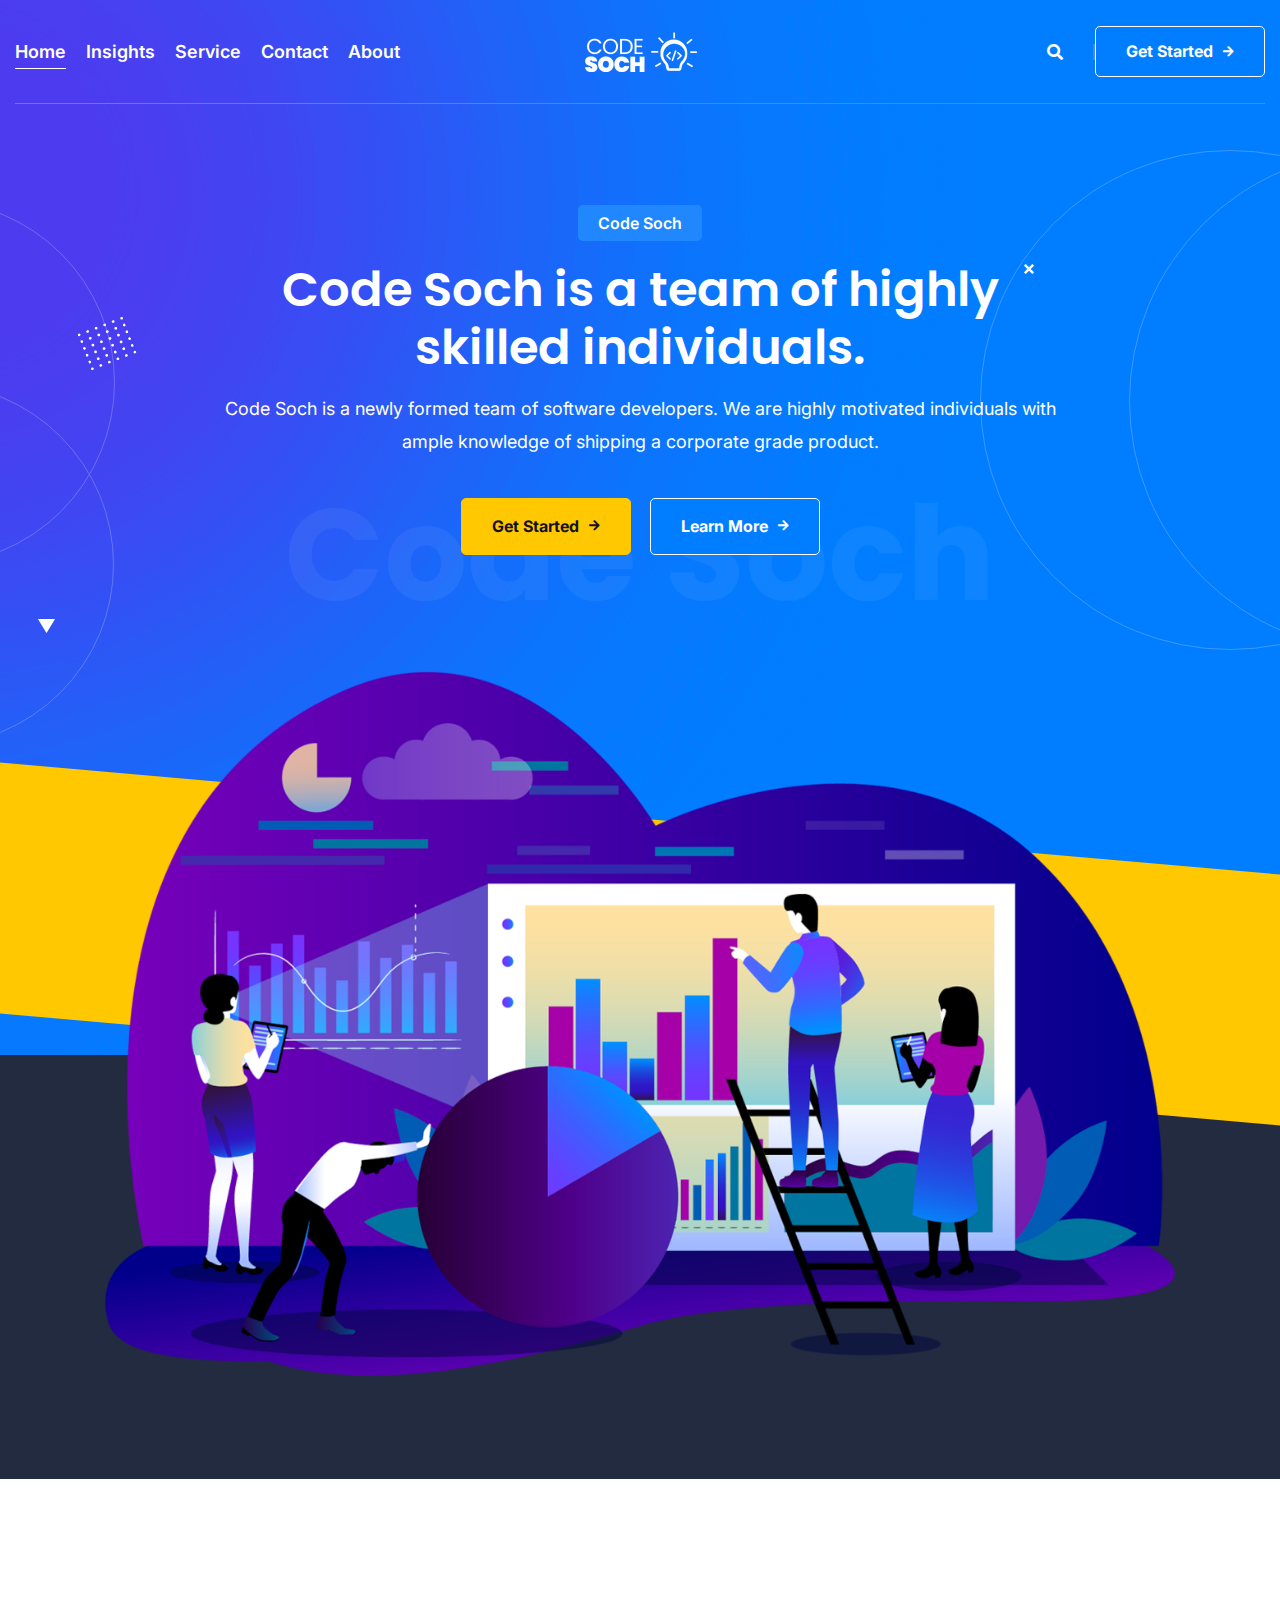
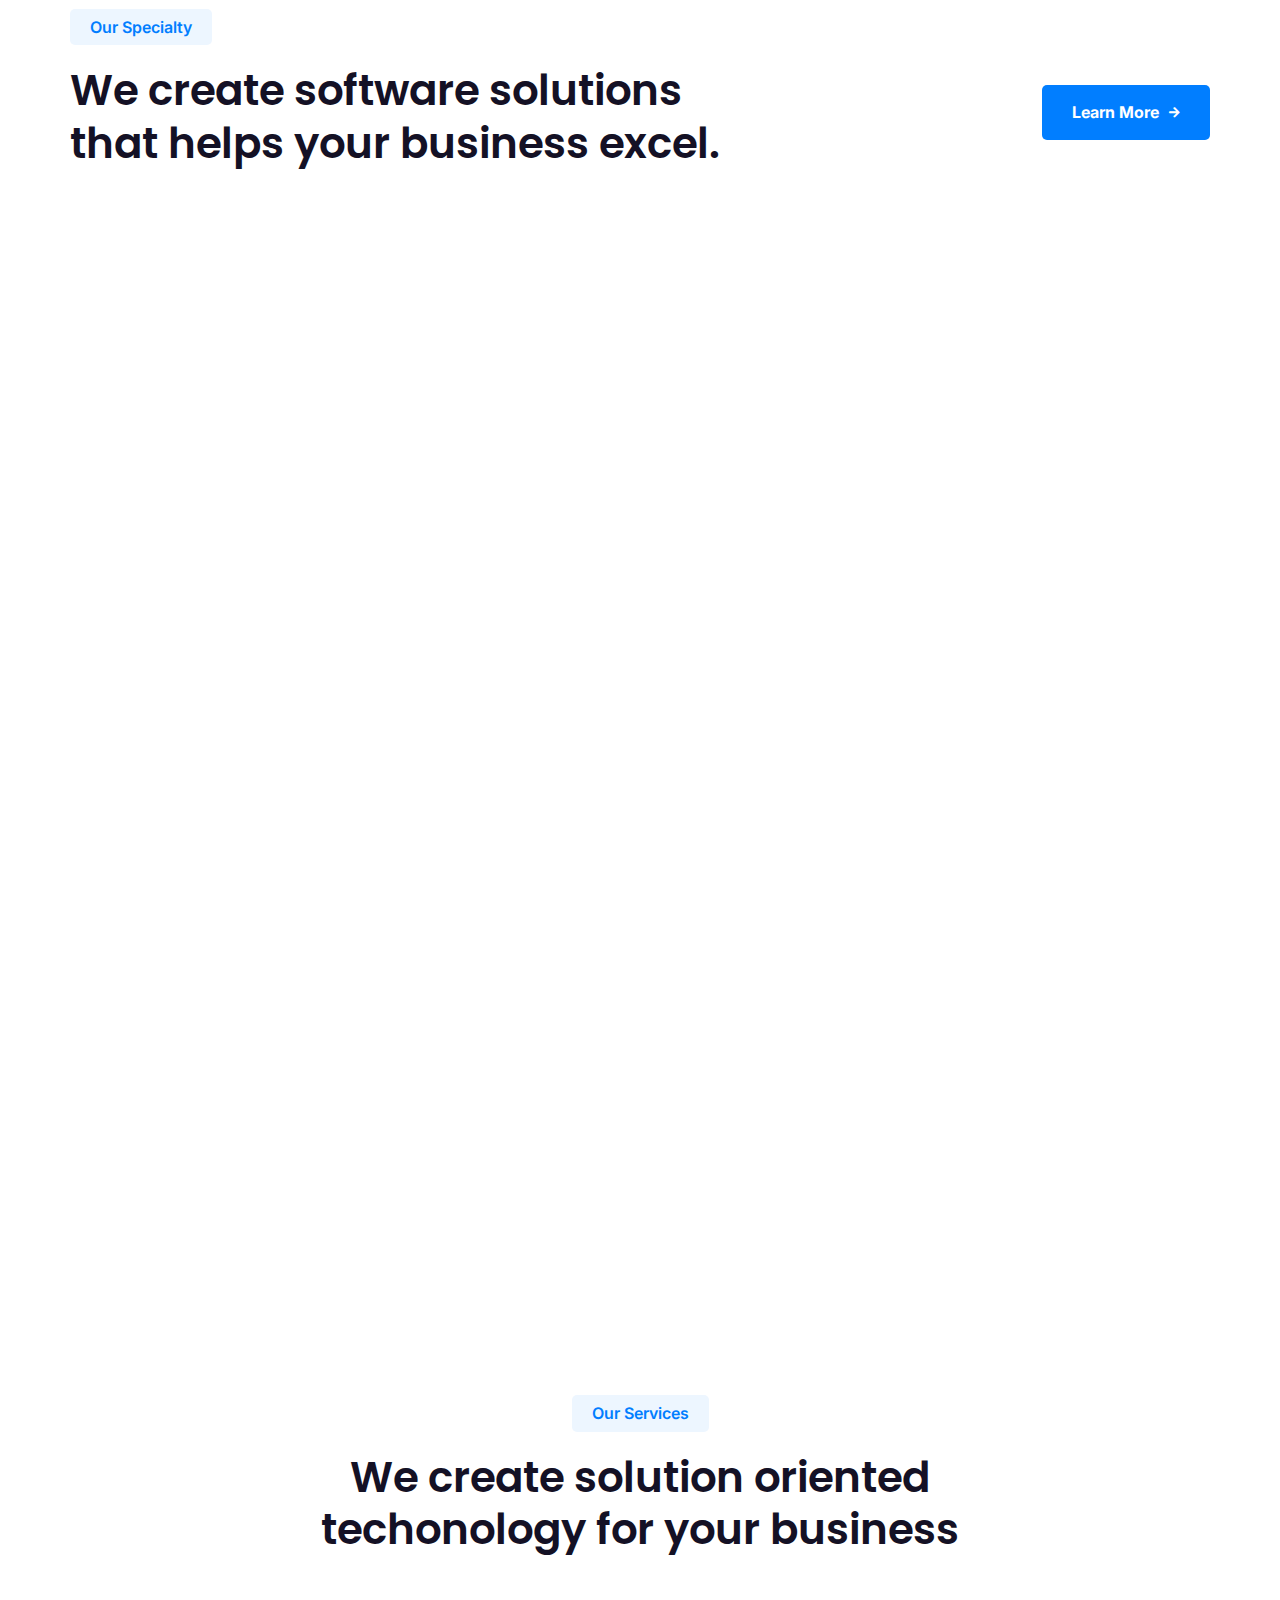
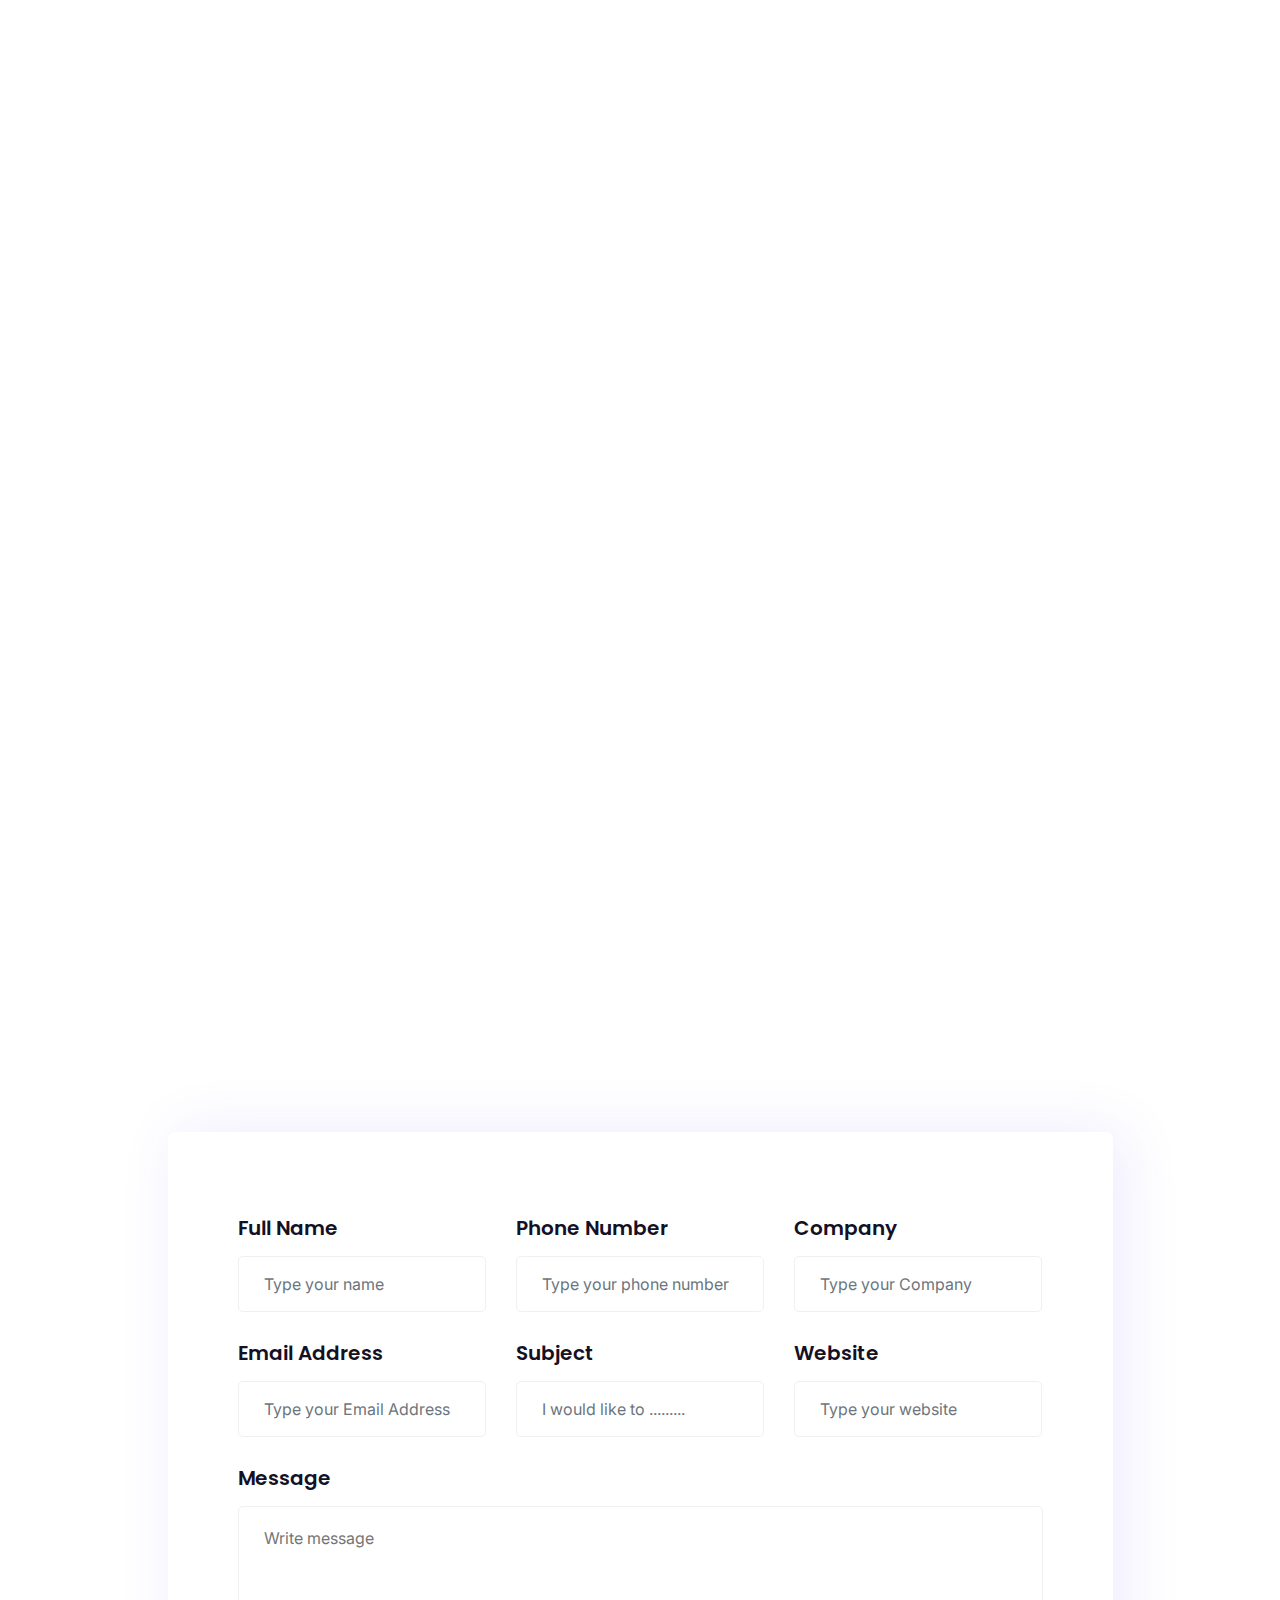
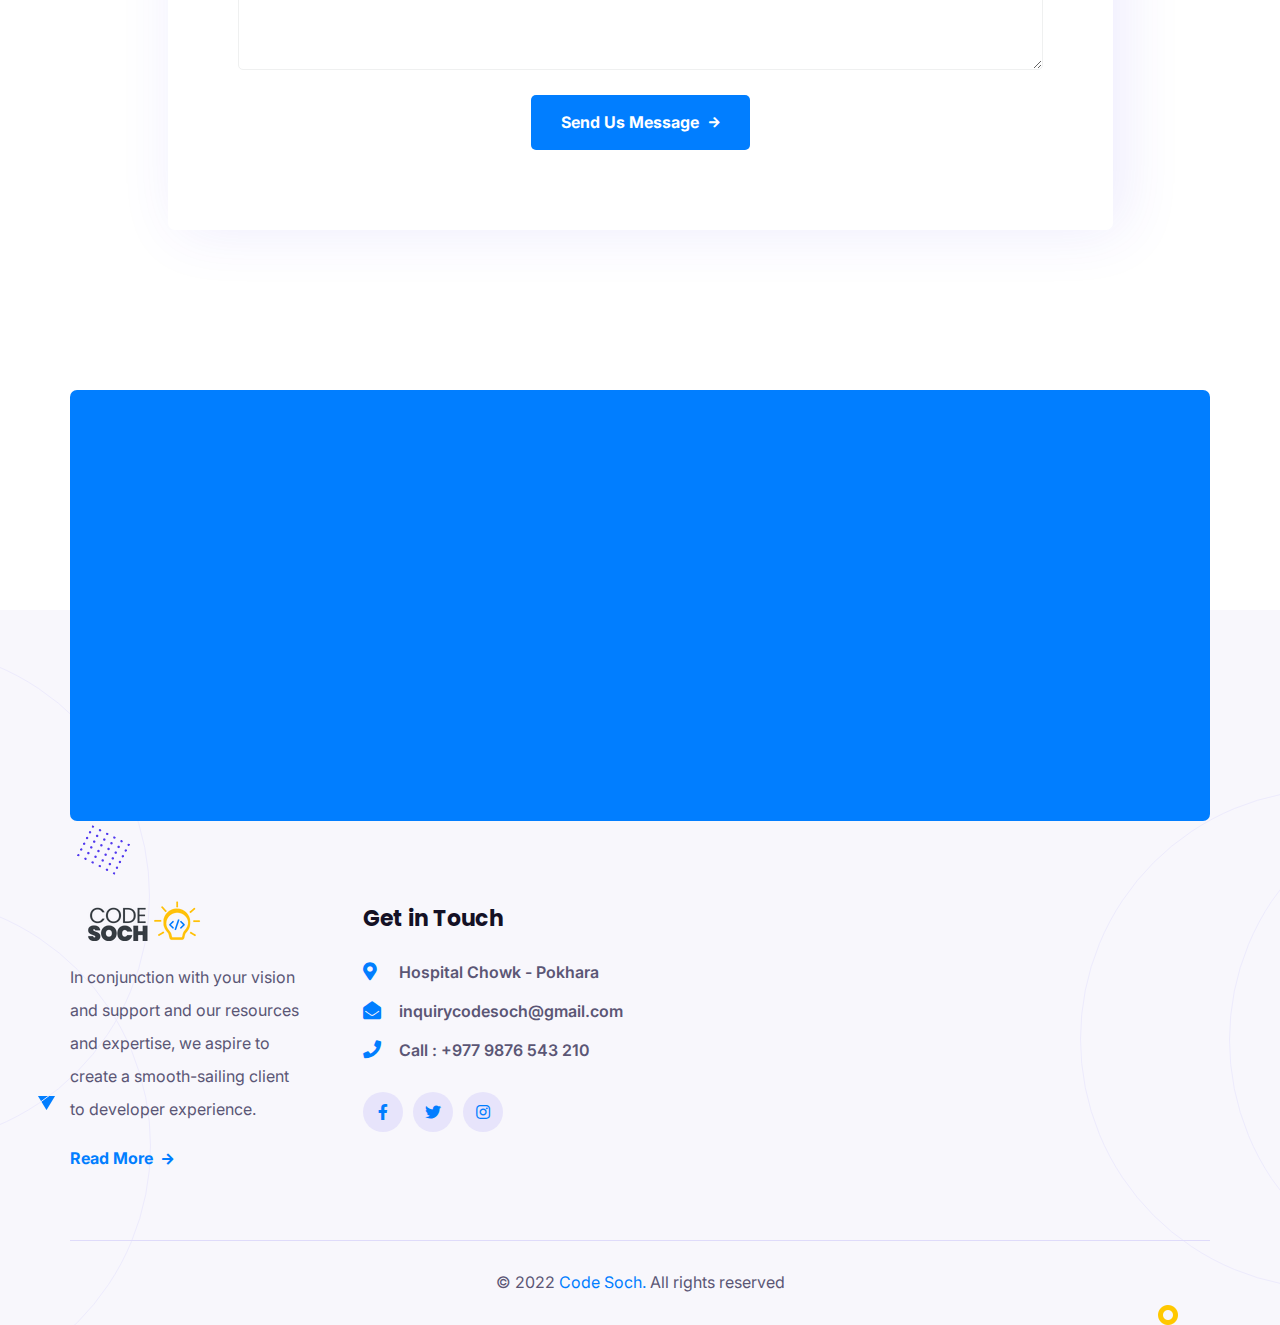
==== index.html @ 81a926aa "Add files via upload" ====
<!DOCTYPE html>
<html lang="zxx">
<head>
  <meta charset="utf-8" />
  <meta http-equiv="x-ua-compatible" content="ie=edge" />
  <meta name="description" content="" />
  <meta name="viewport" content="width=device-width, initial-scale=1, shrink-to-fit=no" />

  <title>Code Soch - Software Solution</title>

  <link rel="shortcut icon" href="assets/images/favicon.ico" type="image/x-icon" />

  <link
    href="https://fonts.googleapis.com/css2?family=Inter:wght@400;500;600;700&amp;family=Poppins:wght@400;600;700&amp;display=swap"
    rel="stylesheet" />

  <link rel="stylesheet" href="assets/css/fontawesome.5.9.0.min.css" />

  <link rel="stylesheet" href="assets/css/flaticon.css" />

  <link rel="stylesheet" href="assets/css/bootstrap.4.5.3.min.css" />

  <link rel="stylesheet" href="assets/css/magnific-popup.css" />

  <link rel="stylesheet" href="assets/css/slick.css" />

  <link rel="stylesheet" href="assets/css/animate.min.css" />

  <link rel="stylesheet" href="assets/css/nice-select.css" />

  <link rel="stylesheet" href="assets/css/spacing.min.css" />

  <link rel="stylesheet" href="assets/css/menu.css" />

  <link rel="stylesheet" href="assets/css/style.css" />

  <link rel="stylesheet" href="assets/css/responsive.css" />
</head>
<body class="home-two">
  <div class="page-wrapper">
    <div class="preloader"></div>

    <header class="main-header header-two">
      <div class="header-upper">
        <div class="container clearfix">
          <div class="header-inner py-20">
            <div class="nav-outer clearfix">
              <nav class="main-menu navbar-expand-lg">
                <div class="navbar-header">
                  <div class="logo-mobile">
                    <a href="index.html"><img src="assets/images/logos/logo-white.png" alt="Logo" /></a>
                  </div>

                  <button type="button" class="navbar-toggle" data-toggle="collapse" data-target=".navbar-collapse"
                    aria-controls="main-menu">
                    <span class="icon-bar"></span>
                    <span class="icon-bar"></span>
                    <span class="icon-bar"></span>
                  </button>
                </div>
                <div class="navbar-collapse collapse clearfix" id="main-menu">
                  <ul class="navigation clearfix">
                    <li class="current">
                      <a href="#home" class="page-scroll">home</a>
                    </li>
                    <li>
                      <a href="#insights" class="page-scroll">Insights</a>
                    </li>
                    <li>
                      <a href="#service" class="page-scroll">Service</a>
                    </li>
                    <li>
                      <a href="#contact" class="page-scroll">contact</a>
                    </li>
                    <li>
                      <a href="about.html" class="page-scroll">About</a>
                    </li>
                  </ul>
                </div>
              </nav>
            </div>
            <div class="logo-outer mx-lg-auto">
              <div class="logo">
                <a href="index.html"><img src="assets/images/logos/logo-white.png" alt="Logo" /></a>
              </div>
            </div>
            <div class="menu-right d-none d-lg-flex align-items-center ml-lg-auto">
              <div class="nav-search">
                <button class="fa fa-search"></button>
                <form action="#" class="hide">
                  <input type="text" placeholder="Search" class="searchbox" required="" />
                  <button type="submit" class="searchbutton fa fa-search"></button>
                </form>
              </div>
              <a href="contact.html" class="theme-btn style-five">Get Started <i class="fas fa-arrow-right"></i></a>
            </div>
          </div>
        </div>
      </div>
    </header>

    <section class="hero-section-two bgs-cover rel z-2 pt-205 pb-250 rpt-150 rpb-50"
      style="background-image: url(assets/images/hero/hero-bg.png)" id="home">
      <div class="container">
        <div class="row justify-content-center">
          <div class="col-xl-9">
            <div class="hero-content-two text-center text-white rpt-20">
              <span class="sub-title wow fadeInUp delay-0-2s">Code Soch</span>
              <h1 class="mb-15 wow fadeInUp delay-0-4s">
                Code Soch is a team of highly skilled individuals.
              </h1>
              <p class="wow fadeInUp delay-0-5s">
                Code Soch is a newly formed team of software developers. We are
                highly motivated individuals with ample knowledge of shipping a
                corporate grade product.
              </p>
              <div class="hero-btns mt-40 wow fadeInUp delay-0-8s">
                <a href="contact.html" class="theme-btn style-four">Get Started <i class="fas fa-arrow-right"></i></a>
                <a href="about.html" class="theme-btn style-five">Learn More <i class="fas fa-arrow-right"></i></a>
              </div>
            </div>
          </div>
        </div>
      </div>
      <div class="section-alpha-text mb-250">Code Soch</div>
      <img class="dots-shape" src="assets/images/shapes/white-dots.png" alt="Shape" />
      <img class="tringle-shape" src="assets/images/shapes/white-tringle.png" alt="Shape" />
      <img class="close-shape" src="assets/images/shapes/white-close.png" alt="Shape" />
      <div class="left-circles"></div>
      <div class="right-circles"></div>
    </section>

    <section class="partners-section-two rel bg-gray pb-10 rpb-10">
      <div class="container">
        <div class="partner-dashboard mb-75">
          <img src="assets/images/partners/dashboard.jpg" alt="Dashboard" />
        </div>
      </div>
      <div class="bg-yellow-shape"></div>
    </section>

    <section class="solutions-section-two rel z-1 pt-130 rpt-100 pb-80 rpb-50" id="insights">
      <div class="container">
        <div class="row align-items-end mb-10">
          <div class="col-xl-7 col-lg-8">
            <div class="section-title mb-20">
              <span class="sub-title">Our Specialty</span>
              <h2>We create software solutions that helps your business excel.</h2>
            </div>
          </div>
          <div class="col-xl-5 col-lg-4">
            <div class="section-title-btns text-lg-right mb-50 rmb-20">
              <a href="single-service.html" class="theme-btn">Learn More<i class="fas fa-arrow-right"></i></a>
            </div>
          </div>
        </div>
        <div class="row align-items-center">
          <div class="col-xl-3 col-md-6">
            <div class="solution-item-two wow fadeInUp delay-0-2s">
              <span class="number">01</span>
              <i class="fas fa-check"></i>
              <h4>Get Insights On Your Business</h4>
              <p>
                We help you get insights on your business by providing you with
                the right tools.
              </p>
            </div>
          </div>
          <div class="col-xl-3 col-md-6">
            <div class="solution-item-two color-two wow fadeInUp delay-0-4s">
              <span class="number">02</span>
              <i class="fas fa-check"></i>
              <h4>Understand Your Cashflow and Sales Better</h4>
              <p>
                We help you understand your cashflow and sales better by
                providing you with the right tools.
              </p>
            </div>
          </div>
          <div class="col-xl-3 col-md-6">
            <div class="solution-item-two color-three wow fadeInUp delay-0-6s">
              <span class="number">03</span>
              <i class="fas fa-check"></i>
              <h4>Integrate Your Business Managment with IT</h4>
              <p>
                Avoid tedious and inefficient workload by delegating those tasks,
                and let us handle them for you.
              </p>
            </div>
          </div>
          <div class="col-xl-3 col-md-6">
            <div class="solution-item-two color-four wow fadeInUp delay-0-8s">
              <span class="number">04</span>
              <i class="fas fa-check"></i>
              <h4>We Work Together as Our Team Member</h4>
              <p>
                You will be updated every step of the way, and we will work
                together to achieve the highest grade of quality.
              </p>
            </div>
          </div>
        </div>
      </div>
    </section>

    <section class="customizing-section rel z-1 pt-130 rpt-100">
      <div class="container">
        <div class="row align-items-center">
          <div class="col-xl-7 col-lg-6">
            <div class="customizing-image rmb-55 wow fadeInRight delay-0-2s">
              <img src="assets/images/features/feature-left.png" alt="Feature" />
            </div>
          </div>
          <div class="col-xl-5 col-lg-6">
            <div class="customizing-content wow fadeInLeft delay-0-2s">
              <div class="section-title mb-25">
                <span class="sub-title">Technology Solutions</span>
                <h2>Software solutions for your Business.</h2>
              </div>
              <p>
                Helping our clients grow their business with the help of our IT
                solutions is our main vision. We recognize the importance and impact
                of digitization in your business. Therefore, we are fully committed to
                provide high quality solution oriented products that will help our
                clients to this new era
              </p>
              <a href="about.html" class="theme-btn style-three mt-25">Get Started <i
                  class="fas fa-arrow-right"></i></a>
            </div>
          </div>
        </div>
      </div>
    </section>

    <section class="services-solutions rel z-1 py-130 rpy-100" id="service">
      <div class="container">
        <div class="row justify-content-center text-center">
          <div class="col-xl-7 col-lg-8 col-md-10">
            <div class="section-title mb-60">
              <span class="sub-title">Our Services</span>
              <h2>We create solution oriented techonology for your business</h2>
            </div>
          </div>
        </div>
        <div class="solutions-tab">
          <div class="row">
            <div class="col-xl-4">
              <ul class="nav solutions-tab-nav nav-pills flex-xl-column nav-fill mb-50 wow fadeInUp delay-0-2s">
                <li class="nav-item">
                  <a class="nav-link active" data-toggle="tab" href="#userinterface">
                    <i class="flaticon-play-button"></i>
                    <div class="content">
                      <h3>User Friendly Interface</h3>
                      <p>We understand the learning curve of our clients</p>
                    </div>
                  </a>
                </li>
                <li class="nav-item">
                  <a class="nav-link" data-toggle="tab" href="#pricingflex">
                    <i class="flaticon-edit"></i>
                    <div class="content">
                      <h3>Price Flexibility</h3>
                      <p>We set the price in coorelation to the value we add</p>
                    </div>
                  </a>
                </li>
                <li class="nav-item">
                  <a class="nav-link" data-toggle="tab" href="#ftsupport">
                    <i class="flaticon-chat"></i>
                    <div class="content">
                      <h3>Full-Time Support</h3>
                      <p>We do not compromise on providing the highest grade of service.</p>
                    </div>
                  </a>
                </li>
              </ul>
            </div>
            <div class="col-xl-8">
              <div class="tab-content solutions-tab-content wow fadeInUp delay-0-4s">
                <div class="tab-pane fade show active" id="userinterface">
                  <img src="assets/images/services/service-dashboard.jpg" alt="Dashboard" />
                </div>
                <div class="tab-pane fade" id="pricingflex">
                  <img src="assets/images/dashboard-screenshots/dashboard-screenshot2.jpg" alt="Dashboard" />
                </div>
                <div class="tab-pane fade" id="ftsupport">
                  <img src="assets/images/dashboard-screenshots/dashboard-screenshot3.jpg" alt="Dashboard" />
                </div>
              </div>
            </div>
          </div>
        </div>
      </div>
    </section>
    <div class="contact-section pb-160 rpb-100" id="contact">
      <div class="container">
        <div class="contact-map">
          <iframe
            src="https://maps.google.com/maps?width=600&amp;height=400&amp;hl=en&amp;q=hospital chowk&amp;t=&amp;z=14&amp;ie=UTF8&amp;iwloc=B&amp;output=embed"
            height="685" style="border: 0; width: 100%" allowfullscreen="" loading="lazy"></iframe>
        </div>
        <div class="row justify-content-center">
          <div class="col-lg-10 col-11">
            <form id="contactForm" class="contact-form bg-white" name="contactForm" action="#" method="post">
              <div class="row clearfix">
                <div class="col-xl-4 col-md-6">
                  <div class="form-group">
                    <label for="name">Full Name</label>
                    <input type="text" id="name" name="name" class="form-control" placeholder="Type your name"
                      required />
                  </div>
                </div>
                <div class="col-xl-4 col-md-6">
                  <div class="form-group">
                    <label for="number">phone number</label>
                    <input type="text" id="number" name="number" class="form-control"
                      placeholder="Type your phone number" />
                  </div>
                </div>
                <div class="col-xl-4 col-md-6">
                  <div class="form-group">
                    <label for="company">Company</label>
                    <input type="text" id="company" name="company" class="form-control"
                      placeholder="Type your Company" />
                  </div>
                </div>
                <div class="col-xl-4 col-md-6">
                  <div class="form-group">
                    <label for="email">Email Address</label>
                    <input type="email" id="email" name="email" class="form-control"
                      placeholder="Type your Email Address" required />
                  </div>
                </div>
                <div class="col-xl-4 col-md-6">
                  <div class="form-group">
                    <label for="subject">subject</label>
                    <input type="text" id="subject" name="subject" class="form-control"
                      placeholder="I would like to ........." />
                  </div>
                </div>
                <div class="col-xl-4 col-md-6">
                  <div class="form-group">
                    <label for="website">website</label>
                    <input type="url" id="website" name="website" class="form-control"
                      placeholder="Type your website" />
                  </div>
                </div>
                <div class="col-md-12">
                  <div class="form-group">
                    <label for="message">message</label>
                    <textarea name="message" id="message" rows="4" placeholder="Write message" required></textarea>
                  </div>
                </div>
                <div class="col-md-12">
                  <div class="form-group text-center mb-0">
                    <button class="theme-btn" type="submit">
                      send us message <i class="fas fa-arrow-right"></i>
                    </button>
                  </div>
                </div>
              </div>
            </form>
          </div>
        </div>
      </div>
    </div>

    <footer class="footer-section bg-lighter rel z-1 mt-220">
      <div class="container">
        <div class="newsletter-inner bg-blue bgs-cover text-white rel z-3">
          <div class="for-adjust-spacing"></div>
          <div class="row align-items-center align-items-xl-start">
            <div class="col-lg-6">
              <div class="newsletter-content p-60 wow fadeInUp delay-0-2s">
                <div class="section-title mb-30">
                  <span class="sub-title">Our Newsletter</span>
                  <h2>Subscribe Our Newsletter to Get More Updates</h2>
                </div>
                <form class="newsletter-form" action="#">
                  <div class="newsletter-email">
                    <input type="email" placeholder="Enter Email Address" required />
                    <button type="submit">
                      Sign up <i class="fas fa-angle-right"></i>
                    </button>
                  </div>
                  <div class="newsletter-radios">
                    <div class="custom-control custom-radio">
                      <input type="radio" class="custom-control-input" id="wekly" name="example1" checked />
                      <label class="custom-control-label" for="wekly">Wekly Updates</label>
                    </div>
                    <div class="custom-control custom-radio">
                      <input type="radio" class="custom-control-input" id="monthly" name="example1" />
                      <label class="custom-control-label" for="monthly">Monthly Updates</label>
                    </div>
                  </div>
                </form>
              </div>
            </div>
            <div class="col-lg-6">
              <div class="newsletter-images wow fadeInUp delay-0-4s">
                <img src="assets/images/newsletter/newsletter.png" alt="Newsletter" />
                <img src="assets/images/newsletter/circle.png" alt="shape" class="circle slideUpRight" />
                <img src="assets/images/newsletter/dots.png" alt="shape" class="dots slideLeftRight" />
              </div>
            </div>
          </div>
        </div>
        <div class="row justify-content">
          <div class="col-xl-3 col-sm-6 col-7 col-small">
            <div class="footer-widget about-widget">
              <div class="footer-logo mb-20">
                <a href="index.html"><img src="assets/images/logos/logo.png" alt="Logo" /></a>
              </div>
              <p>
                In conjunction with your vision and
                support and our resources and expertise, we aspire to create a
                smooth-sailing client to developer experience.
              </p>
              <a href="about.html" class="read-more">Read More <i class="fas fa-arrow-right"></i></a>
            </div>
          </div>
    
          <div class="col-xl-3 col-md-4">
            <div class="footer-widget contact-widget">
              <h4 class="footer-title">Get in Touch</h4>
              <ul class="list-style-three">
                <li>
                  <i class="fas fa-map-marker-alt"></i> Hospital Chowk - Pokhara
                </li>
                <li>
                  <i class="fas fa-envelope-open"></i>
                  <a href="mailto:inquirycodesoch@gmail.com">inquirycodesoch@gmail.com</a>
                </li>
                <li>
                  <i class="fas fa-phone"></i> Call :
                  <a href="callto:+977 9876543210">+977 9876 543 210</a>
                </li>
              </ul>
              <div class="social-style-one mt-25">
                <a href="https://www.facebook.com/profile.php?id=100088187570187" target="_blank"><i
                    class="fab fa-facebook-f"></i></a>
                <a href="#"><i class="fab fa-twitter"></i></a>
                <a href="https://www.instagram.com/code.soch/" target="_blank"><i class="fab fa-instagram"></i></a>
              </div>
            </div>
          </div>
        </div>
        <div class="copyright-area text-center">
          <p>© 2022 <a href="index.html">Code Soch.</a> All rights reserved</p>
        </div>
      </div>
      <img class="dots-shape" src="assets/images/shapes/dots.png" alt="Shape" />
      <img class="tringle-shape" src="assets/images/shapes/tringle-two.png" alt="Shape" />
      <img class="close-shape" src="assets/images/shapes/close.png" alt="Shape" />
      <img class="circle-shape" src="assets/images/shapes/circle-two.png" alt="Shape" />
      <div class="left-circles"></div>
      <div class="right-circles"></div>
    </footer>
  </div>

  <button class="scroll-top scroll-to-target" data-target="html">
    <span class="fa fa-angle-up"></span>
  </button>

  <script data-cfasync="false" src="../../cdn-cgi/scripts/5c5dd728/cloudflare-static/email-decode.min.js"></script>
  <script src="assets/js/jquery-3.6.0.min.js"></script>

  <script src="assets/js/bootstrap.4.5.3.min.js"></script>

  <script src="assets/js/appear.js"></script>

  <script src="assets/js/wow.min.js"></script>

  <script src="assets/js/isotope.pkgd.min.js"></script>

  <script src="assets/js/circle-progress.min.js"></script>

  <script src="assets/js/imagesloaded.pkgd.min.js"></script>

  <script src="assets/js/jquery.nice-select.min.js"></script>

  <script src="assets/js/jquery.magnific-popup.min.js"></script>

  <script src="assets/js/slick.min.js"></script>

  <script src="assets/js/script.js"></script>
  <script defer src="https://static.cloudflareinsights.com/beacon.min.js/vaafb692b2aea4879b33c060e79fe94621666317369993"
    integrity="sha512-0ahDYl866UMhKuYcW078ScMalXqtFJggm7TmlUtp0UlD4eQk0Ixfnm5ykXKvGJNFjLMoortdseTfsRT8oCfgGA=="
    data-cf-beacon='{"rayId":"7733661399539888","version":"2022.11.3","r":1,"token":"52ad871770524b3e8ca1e53094efe67a","si":100}'
    crossorigin="anonymous"></script>
</body>
</html>
---- assets/css/flaticon.css ----
@font-face{font-family:flaticon;src:url(../fonts/flaticonf367.ttf?98353b5e9709cae8aa6e7f88df8a78aa) format("truetype"),url(../fonts/flaticonf367.woff?98353b5e9709cae8aa6e7f88df8a78aa) format("woff"),url(../fonts/flaticonf367.woff2?98353b5e9709cae8aa6e7f88df8a78aa) format("woff2"),url(../fonts/flaticonf367.eot?98353b5e9709cae8aa6e7f88df8a78aa#iefix) format("embedded-opentype"),url(../fonts/flaticonf367.svg?98353b5e9709cae8aa6e7f88df8a78aa#flaticon) format("svg")}i[class^=flaticon-]:before,i[class*=" flaticon-"]:before{font-family:flaticon!important;font-style:normal;font-weight:400!important;font-variant:normal;text-transform:none;line-height:1;-webkit-font-smoothing:antialiased;-moz-osx-font-smoothing:grayscale}.flaticon-splash:before{content:"\f101"}.flaticon-data-analysis:before{content:"\f102"}.flaticon-monitoring:before{content:"\f103"}.flaticon-fast-delivery:before{content:"\f104"}.flaticon-increasing:before{content:"\f105"}.flaticon-layers:before{content:"\f106"}.flaticon-development:before{content:"\f107"}.flaticon-quote:before{content:"\f108"}.flaticon-market:before{content:"\f109"}.flaticon-pie-chart:before{content:"\f10a"}.flaticon-quote-1:before{content:"\f10b"}.flaticon-software:before{content:"\f10c"}.flaticon-trophy:before{content:"\f10d"}.flaticon-group:before{content:"\f10e"}.flaticon-play-button:before{content:"\f10f"}.flaticon-sharing:before{content:"\f110"}.flaticon-edit:before{content:"\f111"}.flaticon-chat:before{content:"\f112"}.flaticon-file:before{content:"\f113"}.flaticon-responsive-design:before{content:"\f114"}.flaticon-security:before{content:"\f115"}.flaticon-puzzle:before{content:"\f116"}.flaticon-badge:before{content:"\f117"}.flaticon-analytics:before{content:"\f118"}.flaticon-quotation:before{content:"\f119"}
---- assets/css/nice-select.css ----
.nice-select{-webkit-tap-highlight-color:transparent;background-color:#fff;border-radius:5px;border:solid 1px #e8e8e8;box-sizing:border-box;clear:both;cursor:pointer;display:block;float:left;font-family:inherit;font-size:14px;font-weight:400;height:42px;line-height:40px;outline:none;padding-left:18px;padding-right:30px;position:relative;text-align:left!important;-webkit-transition:all .2s ease-in-out;transition:all .2s ease-in-out;-webkit-user-select:none;-moz-user-select:none;-ms-user-select:none;user-select:none;white-space:nowrap;width:auto}.nice-select:hover{border-color:#dbdbdb}.nice-select:active,.nice-select.open,.nice-select:focus{border-color:#999}.nice-select:after{border-bottom:2px solid #999;border-right:2px solid #999;content:'';display:block;height:5px;margin-top:-4px;pointer-events:none;position:absolute;right:12px;top:50%;-webkit-transform-origin:66% 66%;-ms-transform-origin:66% 66%;transform-origin:66% 66%;-webkit-transform:rotate(45deg);-ms-transform:rotate(45deg);transform:rotate(45deg);-webkit-transition:all .15s ease-in-out;transition:all .15s ease-in-out;width:5px}.nice-select.open:after{-webkit-transform:rotate(-135deg);-ms-transform:rotate(-135deg);transform:rotate(-135deg)}.nice-select.open .list{opacity:1;pointer-events:auto;-webkit-transform:scale(1) translateY(0);-ms-transform:scale(1) translateY(0);transform:scale(1) translateY(0)}.nice-select.disabled{border-color:#ededed;color:#999;pointer-events:none}.nice-select.disabled:after{border-color:#ccc}.nice-select.wide{width:100%}.nice-select.wide .list{left:0!important;right:0!important}.nice-select.right{float:right}.nice-select.right .list{left:auto;right:0}.nice-select.small{font-size:12px;height:36px;line-height:34px}.nice-select.small:after{height:4px;width:4px}.nice-select.small .option{line-height:34px;min-height:34px}.nice-select .list{background-color:#fff;border-radius:5px;box-shadow:0 0 0 1px rgba(68,68,68,.11);box-sizing:border-box;margin-top:4px;opacity:0;overflow:hidden;padding:0;pointer-events:none;position:absolute;top:100%;left:0;-webkit-transform-origin:50% 0;-ms-transform-origin:50% 0;transform-origin:50% 0;-webkit-transform:scale(.75) translateY(-21px);-ms-transform:scale(.75) translateY(-21px);transform:scale(.75) translateY(-21px);-webkit-transition:all .2s cubic-bezier(.5,0,0,1.25),opacity .15s ease-out;transition:all .2s cubic-bezier(.5,0,0,1.25),opacity .15s ease-out;z-index:9}.nice-select .list:hover .option:not(:hover){background-color:transparent!important}.nice-select .option{cursor:pointer;font-weight:400;line-height:40px;list-style:none;min-height:40px;outline:none;padding-left:18px;padding-right:29px;text-align:left;-webkit-transition:all .2s;transition:all .2s}.nice-select .option:hover,.nice-select .option.focus,.nice-select .option.selected.focus{background-color:#f6f6f6}.nice-select .option.selected{font-weight:700}.nice-select .option.disabled{background-color:transparent;color:#999;cursor:default}.no-csspointerevents .nice-select .list{display:none}.no-csspointerevents .nice-select.open .list{display:block}
---- assets/css/spacing.min.css ----
/****************************************************** */
/****************  Padding Margin Spacing ************* */
/****************************************************** */
.p-5{padding:5px!important}.p-10{padding:10px}.p-15{padding:15px}.p-20{padding:20px}.p-25{padding:25px}.p-30{padding:30px}.p-35{padding:35px}.p-40{padding:40px}.p-45{padding:45px}.p-50{padding:50px}.p-55{padding:55px}.p-60{padding:60px}.p-65{padding:65px}.p-70{padding:70px}.p-75{padding:75px}.p-80{padding:80px}.p-85{padding:85px}.p-90{padding:90px}.p-95{padding:95px}.p-100{padding:100px}.p-105{padding:105px}.p-110{padding:110px}.p-115{padding:115px}.p-120{padding:120px}.p-125{padding:125px}.p-130{padding:130px}.p-135{padding:135px}.p-140{padding:140px}.p-145{padding:145px}.p-150{padding:150px}.p-155{padding:155px}.p-160{padding:160px}.p-165{padding:165px}.p-170{padding:170px}.p-175{padding:175px}.p-180{padding:180px}.p-185{padding:185px}.p-190{padding:190px}.p-195{padding:195px}.p-200{padding:200px}.p-205{padding:205px}.p-210{padding:210px}.p-215{padding:215px}.p-220{padding:220px}.p-225{padding:225px}.p-230{padding:230px}.p-235{padding:235px}.p-240{padding:240px}.p-245{padding:245px}.p-250{padding:250px}.pt-5,.py-5{padding-top:5px!important}.pt-10,.py-10{padding-top:10px}.pt-15,.py-15{padding-top:15px}.pt-20,.py-20{padding-top:20px}.pt-25,.py-25{padding-top:25px}.pt-30,.py-30{padding-top:30px}.pt-35,.py-35{padding-top:35px}.pt-40,.py-40{padding-top:40px}.pt-45,.py-45{padding-top:45px}.pt-50,.py-50{padding-top:50px}.pt-55,.py-55{padding-top:55px}.pt-60,.py-60{padding-top:60px}.pt-65,.py-65{padding-top:65px}.pt-70,.py-70{padding-top:70px}.pt-75,.py-75{padding-top:75px}.pt-80,.py-80{padding-top:80px}.pt-85,.py-85{padding-top:85px}.pt-90,.py-90{padding-top:90px}.pt-95,.py-95{padding-top:95px}.pt-100,.py-100{padding-top:100px}.pt-105,.py-105{padding-top:105px}.pt-110,.py-110{padding-top:110px}.pt-115,.py-115{padding-top:115px}.pt-120,.py-120{padding-top:120px}.pt-125,.py-125{padding-top:125px}.pt-130,.py-130{padding-top:130px}.pt-135,.py-135{padding-top:135px}.pt-140,.py-140{padding-top:140px}.pt-145,.py-145{padding-top:145px}.pt-150,.py-150{padding-top:150px}.pt-155,.py-155{padding-top:155px}.pt-160,.py-160{padding-top:160px}.pt-165,.py-165{padding-top:165px}.pt-170,.py-170{padding-top:170px}.pt-175,.py-175{padding-top:175px}.pt-180,.py-180{padding-top:180px}.pt-185,.py-185{padding-top:185px}.pt-190,.py-190{padding-top:190px}.pt-195,.py-195{padding-top:195px}.pt-200,.py-200{padding-top:200px}.pt-205,.py-205{padding-top:205px}.pt-210,.py-210{padding-top:210px}.pt-215,.py-215{padding-top:215px}.pt-220,.py-220{padding-top:220px}.pt-225,.py-225{padding-top:225px}.pt-230,.py-230{padding-top:230px}.pt-235,.py-235{padding-top:235px}.pt-240,.py-240{padding-top:240px}.pt-245,.py-245{padding-top:245px}.pt-250,.py-250{padding-top:250px}.pb-5,.py-5{padding-bottom:5px!important}.pb-10,.py-10{padding-bottom:10px}.pb-15,.py-15{padding-bottom:15px}.pb-20,.py-20{padding-bottom:20px}.pb-25,.py-25{padding-bottom:25px}.pb-30,.py-30{padding-bottom:30px}.pb-35,.py-35{padding-bottom:35px}.pb-40,.py-40{padding-bottom:40px}.pb-45,.py-45{padding-bottom:45px}.pb-50,.py-50{padding-bottom:50px}.pb-55,.py-55{padding-bottom:55px}.pb-60,.py-60{padding-bottom:60px}.pb-65,.py-65{padding-bottom:65px}.pb-70,.py-70{padding-bottom:70px}.pb-75,.py-75{padding-bottom:75px}.pb-80,.py-80{padding-bottom:80px}.pb-85,.py-85{padding-bottom:85px}.pb-90,.py-90{padding-bottom:90px}.pb-95,.py-95{padding-bottom:95px}.pb-100,.py-100{padding-bottom:100px}.pb-105,.py-105{padding-bottom:105px}.pb-110,.py-110{padding-bottom:110px}.pb-115,.py-115{padding-bottom:115px}.pb-120,.py-120{padding-bottom:120px}.pb-125,.py-125{padding-bottom:125px}.pb-130,.py-130{padding-bottom:130px}.pb-135,.py-135{padding-bottom:135px}.pb-140,.py-140{padding-bottom:140px}.pb-145,.py-145{padding-bottom:145px}.pb-150,.py-150{padding-bottom:150px}.pb-155,.py-155{padding-bottom:155px}.pb-160,.py-160{padding-bottom:160px}.pb-165,.py-165{padding-bottom:165px}.pb-170,.py-170{padding-bottom:170px}.pb-175,.py-175{padding-bottom:175px}.pb-180,.py-180{padding-bottom:180px}.pb-185,.py-185{padding-bottom:185px}.pb-190,.py-190{padding-bottom:190px}.pb-195,.py-195{padding-bottom:195px}.pb-200,.py-200{padding-bottom:200px}.pb-205,.py-205{padding-bottom:205px}.pb-210,.py-210{padding-bottom:210px}.pb-215,.py-215{padding-bottom:215px}.pb-220,.py-220{padding-bottom:220px}.pb-225,.py-225{padding-bottom:225px}.pb-230,.py-230{padding-bottom:230px}.pb-235,.py-235{padding-bottom:235px}.pb-240,.py-240{padding-bottom:240px}.pb-245,.py-245{padding-bottom:245px}.pb-250,.py-250{padding-bottom:250px}.m-5{margin:5px!important}.m-10{margin:10px}.m-15{margin:15px}.m-20{margin:20px}.m-25{margin:25px}.m-30{margin:30px}.m-35{margin:35px}.m-40{margin:40px}.m-45{margin:45px}.m-50{margin:50px}.m-55{margin:55px}.m-60{margin:60px}.m-65{margin:65px}.m-70{margin:70px}.m-75{margin:75px}.m-80{margin:80px}.m-85{margin:85px}.m-90{margin:90px}.m-95{margin:95px}.m-100{margin:100px}.m-105{margin:105px}.m-110{margin:110px}.m-115{margin:115px}.m-120{margin:120px}.m-125{margin:125px}.m-130{margin:130px}.m-135{margin:135px}.m-140{margin:140px}.m-145{margin:145px}.m-150{margin:150px}.m-155{margin:155px}.m-160{margin:160px}.m-165{margin:165px}.m-170{margin:170px}.m-175{margin:175px}.m-180{margin:180px}.m-185{margin:185px}.m-190{margin:190px}.m-195{margin:195px}.m-200{margin:200px}.m-205{margin:205px}.m-210{margin:210px}.m-215{margin:215px}.m-220{margin:220px}.m-225{margin:225px}.m-230{margin:230px}.m-235{margin:235px}.m-240{margin:240px}.m-245{margin:245px}.m-250{margin:250px}.mt-5,.my-5{margin-top:5px!important}.mt-10,.my-10{margin-top:10px}.mt-15,.my-15{margin-top:15px}.mt-20,.my-20{margin-top:20px}.mt-25,.my-25{margin-top:25px}.mt-30,.my-30{margin-top:30px}.mt-35,.my-35{margin-top:35px}.mt-40,.my-40{margin-top:40px}.mt-45,.my-45{margin-top:45px}.mt-50,.my-50{margin-top:50px}.mt-55,.my-55{margin-top:55px}.mt-60,.my-60{margin-top:60px}.mt-65,.my-65{margin-top:65px}.mt-70,.my-70{margin-top:70px}.mt-75,.my-75{margin-top:75px}.mt-80,.my-80{margin-top:80px}.mt-85,.my-85{margin-top:85px}.mt-90,.my-90{margin-top:90px}.mt-95,.my-95{margin-top:95px}.mt-100,.my-100{margin-top:100px}.mt-105,.my-105{margin-top:105px}.mt-110,.my-110{margin-top:110px}.mt-115,.my-115{margin-top:115px}.mt-120,.my-120{margin-top:120px}.mt-125,.my-125{margin-top:125px}.mt-130,.my-130{margin-top:130px}.mt-135,.my-135{margin-top:135px}.mt-140,.my-140{margin-top:140px}.mt-145,.my-145{margin-top:145px}.mt-150,.my-150{margin-top:150px}.mt-155,.my-155{margin-top:155px}.mt-160,.my-160{margin-top:160px}.mt-165,.my-165{margin-top:165px}.mt-170,.my-170{margin-top:170px}.mt-175,.my-175{margin-top:175px}.mt-180,.my-180{margin-top:180px}.mt-185,.my-185{margin-top:185px}.mt-190,.my-190{margin-top:190px}.mt-195,.my-195{margin-top:195px}.mt-200,.my-200{margin-top:200px}.mt-205,.my-205{margin-top:205px}.mt-210,.my-210{margin-top:210px}.mt-215,.my-215{margin-top:215px}.mt-220,.my-220{margin-top:220px}.mt-225,.my-225{margin-top:225px}.mt-230,.my-230{margin-top:230px}.mt-235,.my-235{margin-top:235px}.mt-240,.my-240{margin-top:240px}.mt-245,.my-245{margin-top:245px}.mt-250,.my-250{margin-top:250px}.mb-5,.my-5{margin-bottom:5px!important}.mb-10,.my-10{margin-bottom:10px}.mb-15,.my-15{margin-bottom:15px}.mb-20,.my-20{margin-bottom:20px}.mb-25,.my-25{margin-bottom:25px}.mb-30,.my-30{margin-bottom:30px}.mb-35,.my-35{margin-bottom:35px}.mb-40,.my-40{margin-bottom:40px}.mb-45,.my-45{margin-bottom:45px}.mb-50,.my-50{margin-bottom:50px}.mb-55,.my-55{margin-bottom:55px}.mb-60,.my-60{margin-bottom:60px}.mb-65,.my-65{margin-bottom:65px}.mb-70,.my-70{margin-bottom:70px}.mb-75,.my-75{margin-bottom:75px}.mb-80,.my-80{margin-bottom:80px}.mb-85,.my-85{margin-bottom:85px}.mb-90,.my-90{margin-bottom:90px}.mb-95,.my-95{margin-bottom:95px}.mb-100,.my-100{margin-bottom:100px}.mb-105,.my-105{margin-bottom:105px}.mb-110,.my-110{margin-bottom:110px}.mb-115,.my-115{margin-bottom:115px}.mb-120,.my-120{margin-bottom:120px}.mb-125,.my-125{margin-bottom:125px}.mb-130,.my-130{margin-bottom:130px}.mb-135,.my-135{margin-bottom:135px}.mb-140,.my-140{margin-bottom:140px}.mb-145,.my-145{margin-bottom:145px}.mb-150,.my-150{margin-bottom:150px}.mb-155,.my-155{margin-bottom:155px}.mb-160,.my-160{margin-bottom:160px}.mb-165,.my-165{margin-bottom:165px}.mb-170,.my-170{margin-bottom:170px}.mb-175,.my-175{margin-bottom:175px}.mb-180,.my-180{margin-bottom:180px}.mb-185,.my-185{margin-bottom:185px}.mb-190,.my-190{margin-bottom:190px}.mb-195,.my-195{margin-bottom:195px}.mb-200,.my-200{margin-bottom:200px}.mb-205,.my-205{margin-bottom:205px}.mb-210,.my-210{margin-bottom:210px}.mb-215,.my-215{margin-bottom:215px}.mb-220,.my-220{margin-bottom:220px}.mb-225,.my-225{margin-bottom:225px}.mb-230,.my-230{margin-bottom:230px}.mb-235,.my-235{margin-bottom:235px}.mb-240,.my-240{margin-bottom:240px}.mb-245,.my-245{margin-bottom:245px}.mb-250,.my-250{margin-bottom:250px}
/****************************************************** */
/*********** Responsive Padding Margin Spacing ******** */
/****************************************************** */
@media only screen and (max-width:991px){.rp-0{padding:0!important}.rp-5{padding:5px!important}.rp-10{padding:10px}.rp-15{padding:15px}.rp-20{padding:20px}.rp-25{padding:25px}.rp-30{padding:30px}.rp-35{padding:35px}.rp-40{padding:40px}.rp-45{padding:45px}.rp-50{padding:50px}.rp-55{padding:55px}.rp-60{padding:60px}.rp-65{padding:65px}.rp-70{padding:70px}.rp-75{padding:75px}.rp-80{padding:80px}.rp-85{padding:85px}.rp-90{padding:90px}.rp-95{padding:95px}.rp-100{padding:100px}.rp-105{padding:105px}.rp-110{padding:110px}.rp-115{padding:115px}.rp-120{padding:120px}.rp-125{padding:125px}.rp-130{padding:130px}.rp-135{padding:135px}.rp-140{padding:140px}.rp-145{padding:145px}.rp-150{padding:150px}.rpt-0,.rpy-0{padding-top:0!important}.rpt-5,.rpy-5{padding-top:5px!important}.rpt-10,.rpy-10{padding-top:10px}.rpt-15,.rpy-15{padding-top:15px}.rpt-20,.rpy-20{padding-top:20px}.rpt-25,.rpy-25{padding-top:25px}.rpt-30,.rpy-30{padding-top:30px}.rpt-35,.rpy-35{padding-top:35px}.rpt-40,.rpy-40{padding-top:40px}.rpt-45,.rpy-45{padding-top:45px}.rpt-50,.rpy-50{padding-top:50px}.rpt-55,.rpy-55{padding-top:55px}.rpt-60,.rpy-60{padding-top:60px}.rpt-65,.rpy-65{padding-top:65px}.rpt-70,.rpy-70{padding-top:70px}.rpt-75,.rpy-75{padding-top:75px}.rpt-80,.rpy-80{padding-top:80px}.rpt-85,.rpy-85{padding-top:85px}.rpt-90,.rpy-90{padding-top:90px}.rpt-95,.rpy-95{padding-top:95px}.rpt-100,.rpy-100{padding-top:100px}.rpt-105,.rpy-105{padding-top:105px}.rpt-110,.rpy-110{padding-top:110px}.rpt-115,.rpy-115{padding-top:115px}.rpt-120,.rpy-120{padding-top:120px}.rpt-125,.rpy-125{padding-top:125px}.rpt-130,.rpy-130{padding-top:130px}.rpt-135,.rpy-135{padding-top:135px}.rpt-140,.rpy-140{padding-top:140px}.rpt-145,.rpy-145{padding-top:145px}.rpt-150,.rpy-150{padding-top:150px}.rpb-0,.rpy-0{padding-bottom:0!important}.rpb-5,.rpy-5{padding-bottom:5px!important}.rpb-10,.rpy-10{padding-bottom:10px}.rpb-15,.rpy-15{padding-bottom:15px}.rpb-20,.rpy-20{padding-bottom:20px}.rpb-25,.rpy-25{padding-bottom:25px}.rpb-30,.rpy-30{padding-bottom:30px}.rpb-35,.rpy-35{padding-bottom:35px}.rpb-40,.rpy-40{padding-bottom:40px}.rpb-45,.rpy-45{padding-bottom:45px}.rpb-50,.rpy-50{padding-bottom:50px}.rpb-55,.rpy-55{padding-bottom:55px}.rpb-60,.rpy-60{padding-bottom:60px}.rpb-65,.rpy-65{padding-bottom:65px}.rpb-70,.rpy-70{padding-bottom:70px}.rpb-75,.rpy-75{padding-bottom:75px}.rpb-80,.rpy-80{padding-bottom:80px}.rpb-85,.rpy-85{padding-bottom:85px}.rpb-90,.rpy-90{padding-bottom:90px}.rpb-95,.rpy-95{padding-bottom:95px}.rpb-100,.rpy-100{padding-bottom:100px}.rpb-105,.rpy-105{padding-bottom:105px}.rpb-110,.rpy-110{padding-bottom:110px}.rpb-115,.rpy-115{padding-bottom:115px}.rpb-120,.rpy-120{padding-bottom:120px}.rpb-125,.rpy-125{padding-bottom:125px}.rpb-130,.rpy-130{padding-bottom:130px}.rpb-135,.rpy-135{padding-bottom:135px}.rpb-140,.rpy-140{padding-bottom:140px}.rpb-145,.rpy-145{padding-bottom:145px}.rpb-150,.rpy-150{padding-bottom:150px}.rm-0{margin:0!important}.rm-5{margin:5px!important}.rm-10{margin:10px}.rm-15{margin:15px}.rm-20{margin:20px}.rm-25{margin:25px}.rm-30{margin:30px}.rm-35{margin:35px}.rm-40{margin:40px}.rm-45{margin:45px}.rm-50{margin:50px}.rm-55{margin:55px}.rm-60{margin:60px}.rm-65{margin:65px}.rm-70{margin:70px}.rm-75{margin:75px}.rm-80{margin:80px}.rm-85{margin:85px}.rm-90{margin:90px}.rm-95{margin:95px}.rm-100{margin:100px}.rm-105{margin:105px}.rm-110{margin:110px}.rm-115{margin:115px}.rm-120{margin:120px}.rm-125{margin:125px}.rm-130{margin:130px}.rm-135{margin:135px}.rm-140{margin:140px}.rm-145{margin:145px}.rm-150{margin:150px}.rmt-0,.rmy-0{margin-top:0!important}.rmt-5,.rmy-5{margin-top:5px!important}.rmt-10,.rmy-10{margin-top:10px}.rmt-15,.rmy-15{margin-top:15px}.rmt-20,.rmy-20{margin-top:20px}.rmt-25,.rmy-25{margin-top:25px}.rmt-30,.rmy-30{margin-top:30px}.rmt-35,.rmy-35{margin-top:35px}.rmt-40,.rmy-40{margin-top:40px}.rmt-45,.rmy-45{margin-top:45px}.rmt-50,.rmy-50{margin-top:50px}.rmt-55,.rmy-55{margin-top:55px}.rmt-60,.rmy-60{margin-top:60px}.rmt-65,.rmy-65{margin-top:65px}.rmt-70,.rmy-70{margin-top:70px}.rmt-75,.rmy-75{margin-top:75px}.rmt-80,.rmy-80{margin-top:80px}.rmt-85,.rmy-85{margin-top:85px}.rmt-90,.rmy-90{margin-top:90px}.rmt-95,.rmy-95{margin-top:95px}.rmt-100,.rmy-100{margin-top:100px}.rmt-105,.rmy-105{margin-top:105px}.rmt-110,.rmy-110{margin-top:110px}.rmt-115,.rmy-115{margin-top:115px}.rmt-120,.rmy-120{margin-top:120px}.rmt-125,.rmy-125{margin-top:125px}.rmt-130,.rmy-130{margin-top:130px}.rmt-135,.rmy-135{margin-top:135px}.rmt-140,.rmy-140{margin-top:140px}.rmt-145,.rmy-145{margin-top:145px}.rmt-150,.rmy-150{margin-top:150px}.rmb-0,.rmy-0{margin-bottom:0!important}.rmb-5,.rmy-5{margin-bottom:5px!important}.rmb-10,.rmy-10{margin-bottom:10px}.rmb-15,.rmy-15{margin-bottom:15px}.rmb-20,.rmy-20{margin-bottom:20px}.rmb-25,.rmy-25{margin-bottom:25px}.rmb-30,.rmy-30{margin-bottom:30px}.rmb-35,.rmy-35{margin-bottom:35px}.rmb-40,.rmy-40{margin-bottom:40px}.rmb-45,.rmy-45{margin-bottom:45px}.rmb-50,.rmy-50{margin-bottom:50px}.rmb-55,.rmy-55{margin-bottom:55px}.rmb-60,.rmy-60{margin-bottom:60px}.rmb-65,.rmy-65{margin-bottom:65px}.rmb-70,.rmy-70{margin-bottom:70px}.rmb-75,.rmy-75{margin-bottom:75px}.rmb-80,.rmy-80{margin-bottom:80px}.rmb-85,.rmy-85{margin-bottom:85px}.rmb-90,.rmy-90{margin-bottom:90px}.rmb-95,.rmy-95{margin-bottom:95px}.rmb-100,.rmy-100{margin-bottom:100px}.rmb-105,.rmy-105{margin-bottom:105px}.rmb-110,.rmy-110{margin-bottom:110px}.rmb-115,.rmy-115{margin-bottom:115px}.rmb-120,.rmy-120{margin-bottom:120px}.rmb-125,.rmy-125{margin-bottom:125px}.rmb-130,.rmy-130{margin-bottom:130px}.rmb-135,.rmy-135{margin-bottom:135px}.rmb-140,.rmy-140{margin-bottom:140px}.rmb-145,.rmy-145{margin-bottom:145px}.rmb-150,.rmy-150{margin-bottom:150px}}
---- assets/css/menu.css ----
.main-header{position:absolute;left:0;top:0;z-index:999;width:100%;-webkit-transition:all 500ms ease;transition:all 500ms ease}.header-top p{font-size:18px;margin-bottom:0;font-weight:500}.header-left-shape{position:absolute;left:15%;top:0;z-index:-1;max-width:5%}.header-right-shape{position:absolute;right:15%;top:10px;z-index:-1;max-width:5%}.main-header .header-upper{position:relative;z-index:5;width:100%;left:0;top:0;-webkit-transition:all 500ms ease;transition:all 500ms ease}.fixed-header .header-upper{top:0;position:fixed;background:#fff;animation:sticky 1s;-webkit-animation:sticky 1s;box-shadow:0 0 30px 0 rgb(87 95 245/10%);-webkit-box-shadow:0 0 30px 0 rgb(87 95 245/10%)}.fixed-header .header-inner{border-bottom:none;padding-top:10px;padding-bottom:10px}.header-inner{display:flex;position:relative;align-items:center;justify-content:space-between;border-bottom:1px solid var(--border-color)}.main-header .logo{position:relative;z-index:9}.main-menu .navbar-collapse{padding:0;margin-left:40px}.main-menu .navigation>li{float:left;display:flex;align-items:center;padding-top:15px;padding-bottom:15px}.main-menu .navigation li.dropdown .dropdown-btn{margin-left:7px}.main-menu .collapse .navigation li.dropdown .dropdown-btn{display:none}.main-menu .collapse.show .navigation li.dropdown .dropdown-btn{display:block}.main-menu .navigation li a{position:relative;display:block;font-size:18px;opacity:1;font-weight:600;text-transform:capitalize;transition:all 500ms ease}.main-menu .navigation>li>ul>li.dropdown>a:after,.main-menu .navigation>li.dropdown>a:after{float:right;content:'\f107';font-family:'font awesome 5 free';font-weight:700;margin-left:10px}.main-menu .navigation>li>a{margin-left:30px}.main-menu .navigation>li>a:before{position:absolute;content:'';height:1px;top:100%;left:0;width:0;transition:.5s;background:var(--primary-color)}.main-menu .navigation>li.active>a:before,.main-menu .navigation>li.current>a:before,.main-menu .navigation>li:hover>a:before{width:100%}.main-menu .navigation li .megamenu{position:absolute;left:0;top:100%;width:100%;z-index:100;display:none;padding:20px 0;background:#fff;-webkit-box-shadow:2px 2px 5px 1px rgba(0,0,0,.05),-2px 0 5px 1px rgba(0,0,0,.05);box-shadow:2px 2px 5px 1px rgba(0,0,0,.05),-2px 0 5px 1px rgba(0,0,0,.05)}.main-menu .navigation li .megamenu:after{display:block;clear:both;content:""}.main-menu .navigation li .megamenu ul{display:block;position:relative;top:0;width:100%;-webkit-box-shadow:none;box-shadow:none}.main-menu .navigation li ul{position:absolute;left:0;top:100%;min-width:200px;z-index:100;display:none;border-radius:5px;background:#fff;-webkit-box-shadow:2px 2px 5px 1px rgba(0,0,0,.05),-2px 0 5px 1px rgba(0,0,0,.05);box-shadow:2px 2px 5px 1px rgba(0,0,0,.05),-2px 0 5px 1px rgba(0,0,0,.05)}.main-menu .navigation li ul li{width:100%;padding:5px 20px;border-bottom:1px solid #f2f2f2}.main-menu .navigation li ul li:last-child{border-bottom:none}.main-menu .navigation li ul li a{padding:5px 0;font-size:16px;font-weight:500;line-height:24px;text-transform:capitalize}.main-menu .navigation li ul li ul{left:100%;top:0%}.main-menu .navbar-header{display:none}.main-menu .navbar-header .navbar-toggle{cursor:pointer;background:0 0}.main-menu .navbar-header .navbar-toggle .icon-bar{width:30px;margin:6px 0}.icon-bar{height:3px;width:23px;display:block;margin:4px auto;border-radius:2px;background:var(--primary-color)}.menu-right .nice-select{border:none;font-size:18px;font-weight:600;margin-left:30px;margin-right:30px;padding:0 25px 0 10px}.menu-right .nice-select:hover{background:0 0;border:none}.menu-right .nice-select:after{height:8px;width:8px;margin-top:-7px;border-width:1px;border-color:#000}.menu-right .theme-btn{padding-top:8px;padding-bottom:8px}.nav-search{line-height:1;position:relative;padding-right:30px;border-right:2px solid var(--border-color)}.nav-search button{background:0 0}.nav-search form{position:absolute;width:320px;top:30px;right:0;z-index:777;background-color:#fff;border:1px solid var(--border-color);box-shadow:0 5px 20px rgba(0,0,0,.1)}.nav-search form input{border:none;height:66px}.nav-search form.hide{display:none}.nav-search form button{position:absolute;width:50px;right:0;top:0;height:100%;color:#6e6e6e;cursor:pointer;background:#fff;border-left:1px solid #dedede}.header-two .container{max-width:1720px}.header-two .nav-search,.header-two .header-inner{border-color:#4b84fa}.header-two.fixed-header .header-upper{background:var(--primary-color);box-shadow:0 0 30px 0 rgb(0,0,0,.1)}.header-two .main-menu .navbar-collapse{margin-left:0}.header-two .navigation>li:first-child>a{margin-left:0}.header-two .navigation>li>a,.header-two .navigation>li>.dropdown-btn{color:#fff}.header-two .navigation>li>a:before{background:#fff}.header-two .nav-search>button,.header-two .nice-select .current{color:#fff}.header-two .nice-select:after{border-color:#fff}.header-three .container{max-width:1880px}.header-three .main-menu .navbar-collapse{margin-right:40px}.header-three .nav-search{border:none}.header-three .nav-search button{padding:5px}.header-three .menu-right .login{margin-right:30px;font-weight:600;font-size:18px}.header-three .menu-right .login i{margin-left:5px;font-size:14px}@media only screen and (max-width:991px){.logo-outer{display:none}.header-inner{display:block}.main-menu{width:100%}.main-menu .navbar-header{display:flex;align-items:center;justify-content:space-between}.main-menu .navigation{overflow:auto;max-height:330px;padding-top:25px;background:#fff}.main-menu .navbar-collapse{background:#fff}.main-menu .navigation li{float:none;display:block;padding:3px 0;border-top:1px solid #f3f3f3}.main-menu .navigation>li>ul>li.dropdown>a:after,.main-menu .navigation>li.dropdown>a:after{display:none}.main-menu .navigation>li:last-child{border-bottom:1px solid #f3f3f3}.main-menu .navigation li.dropdown .dropdown-btn{position:absolute;right:10px;top:0;width:50px;height:38px;cursor:pointer;line-height:40px;text-align:center;border-left:1px solid #f3f3f3}.main-menu .navigation li a{padding:5px 20px;line-height:22px;width:100%;margin:0;font-size:15px;letter-spacing:1px;border-width:4px 0;text-transform:capitalize}.main-menu .navigation li .megamenu{position:relative;-webkit-box-shadow:none;box-shadow:none;width:100%}.main-menu .navigation li .megamenu .container{max-width:100%}.main-menu .navigation li .megamenu .row{margin:0}.main-menu .navigation li ul{position:relative;display:none;width:100%;-webkit-box-shadow:none;box-shadow:none;background:0 0}.main-menu .navigation li ul:after{display:block;clear:both;content:""}.main-menu .navigation li ul li{padding:0 20px;border-bottom:none}.main-menu .navigation li ul li a{padding:8px 10px;line-height:22px}.main-menu .navigation li.dropdown li.dropdown .dropdown-btn{right:20px}.main-menu .navigation li ul li ul{left:auto}.main-menu .navigation li a:after,.main-menu .navigation li a:before{display:none}.header-two .header-upper{background:var(--primary-color);box-shadow:0 0 30px 0 rgba(0,0,0,.1)}.header-two .header-inner,.header-two .main-menu .navigation,.header-two .main-menu .navbar-collapse{background:0 0}.header-two .icon-bar{background:#fff}.header-two .main-menu .navigation li,.header-two .main-menu .navigation li.dropdown .dropdown-btn{border-color:#f3f3f333}.header-two .main-menu .navigation li ul li a{color:#fff}.main-header.header-three{background:#fff}}
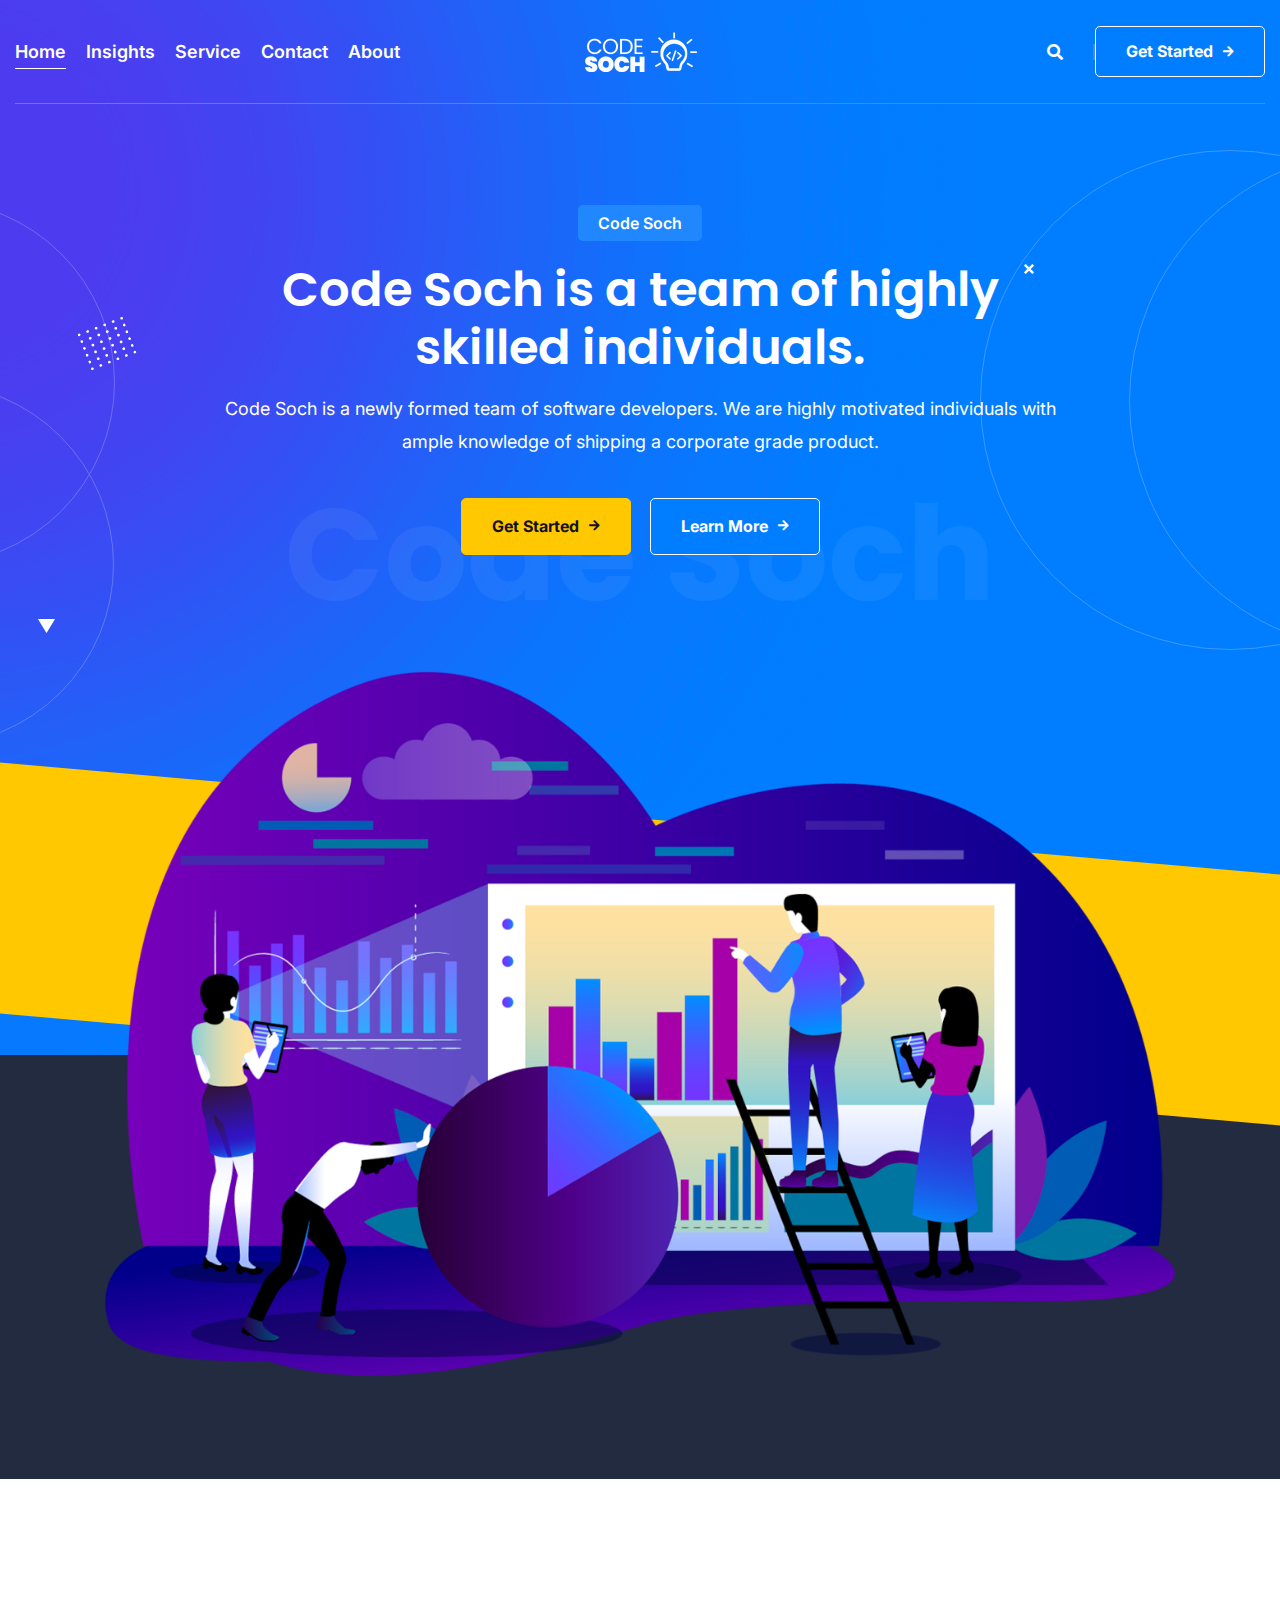
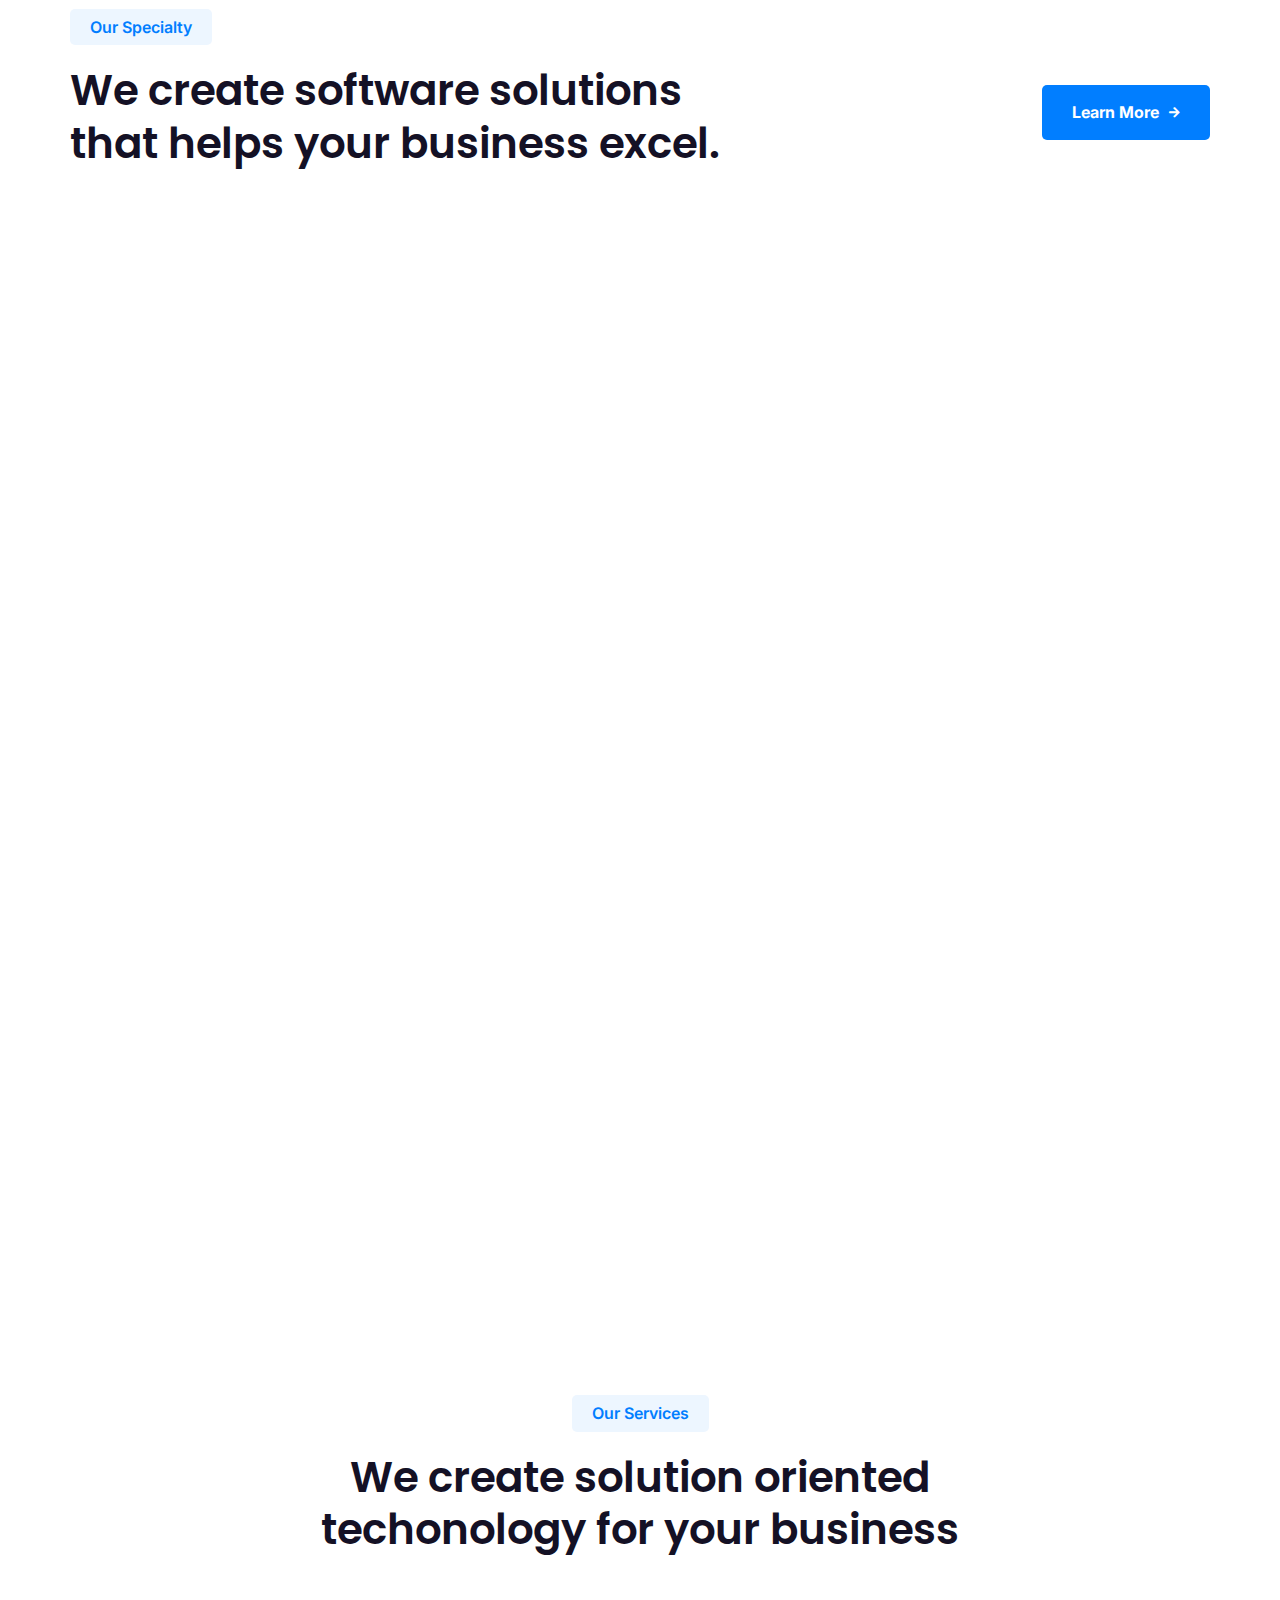
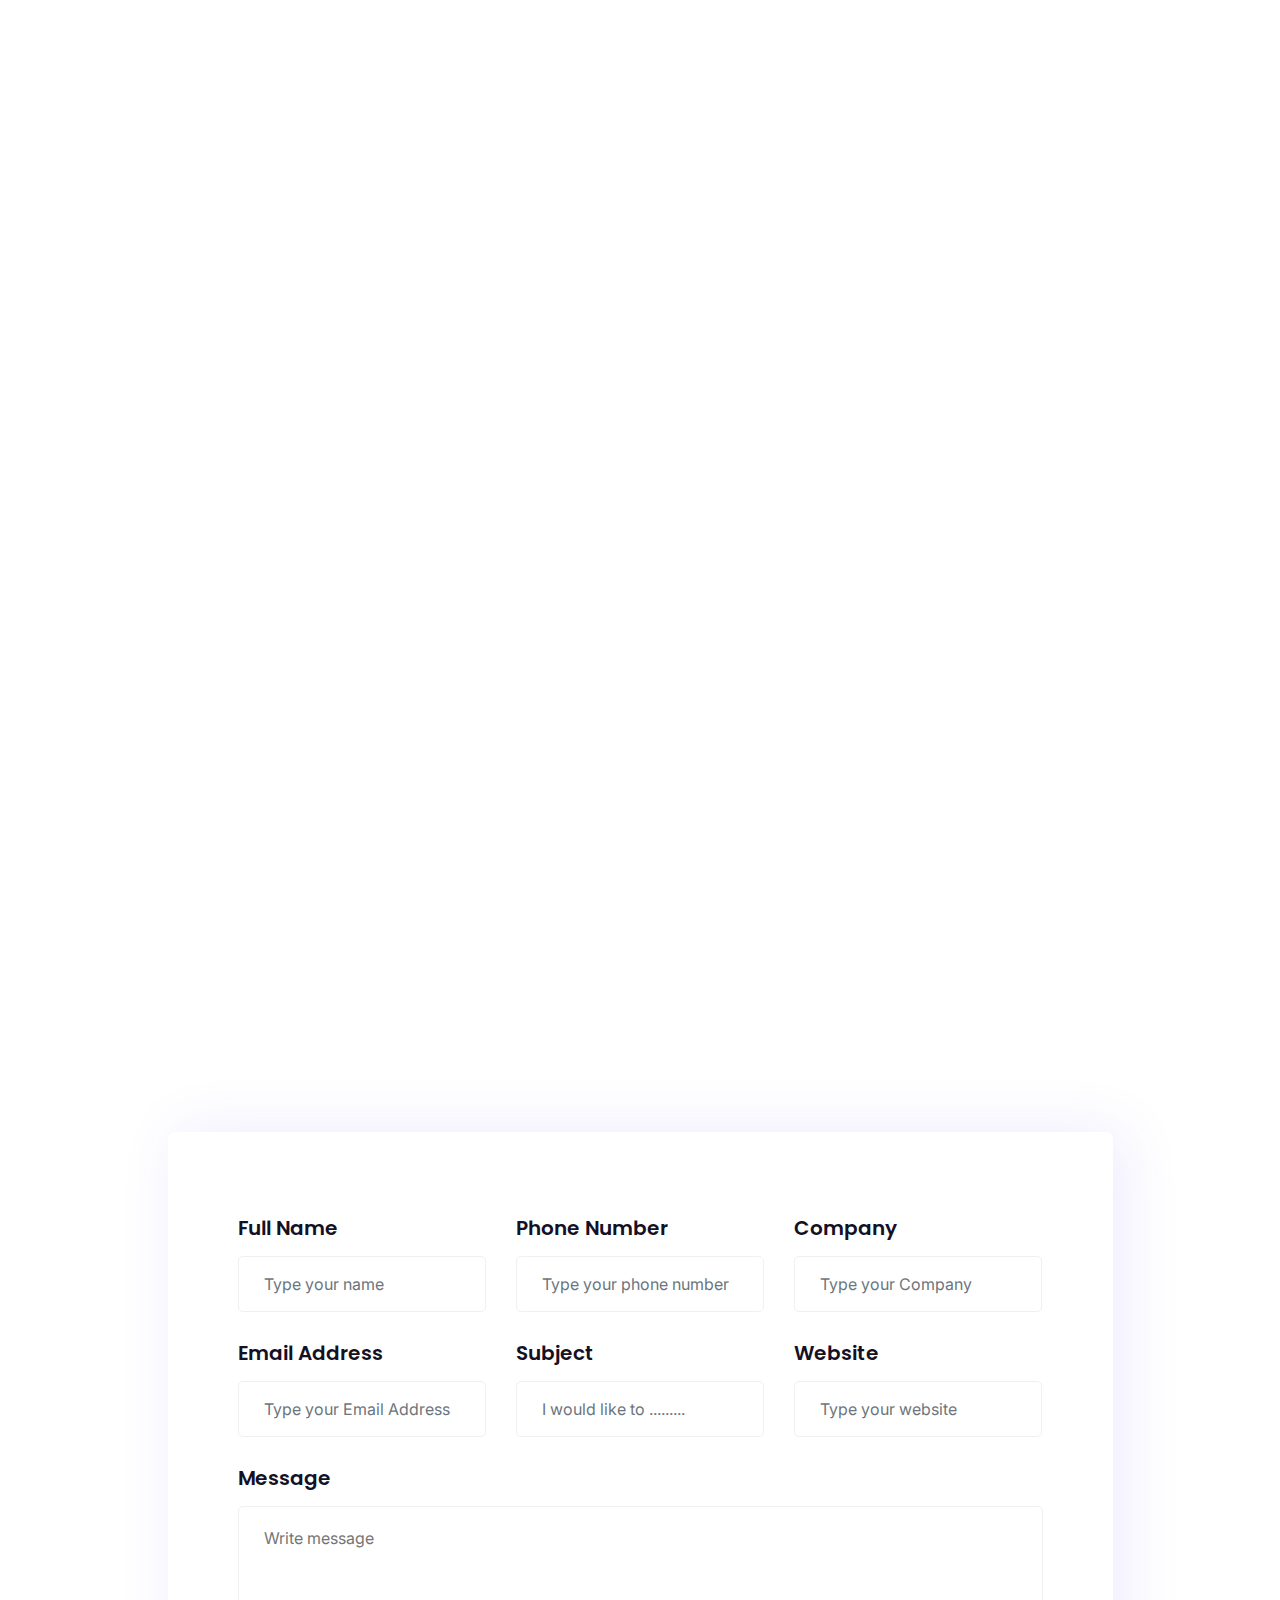
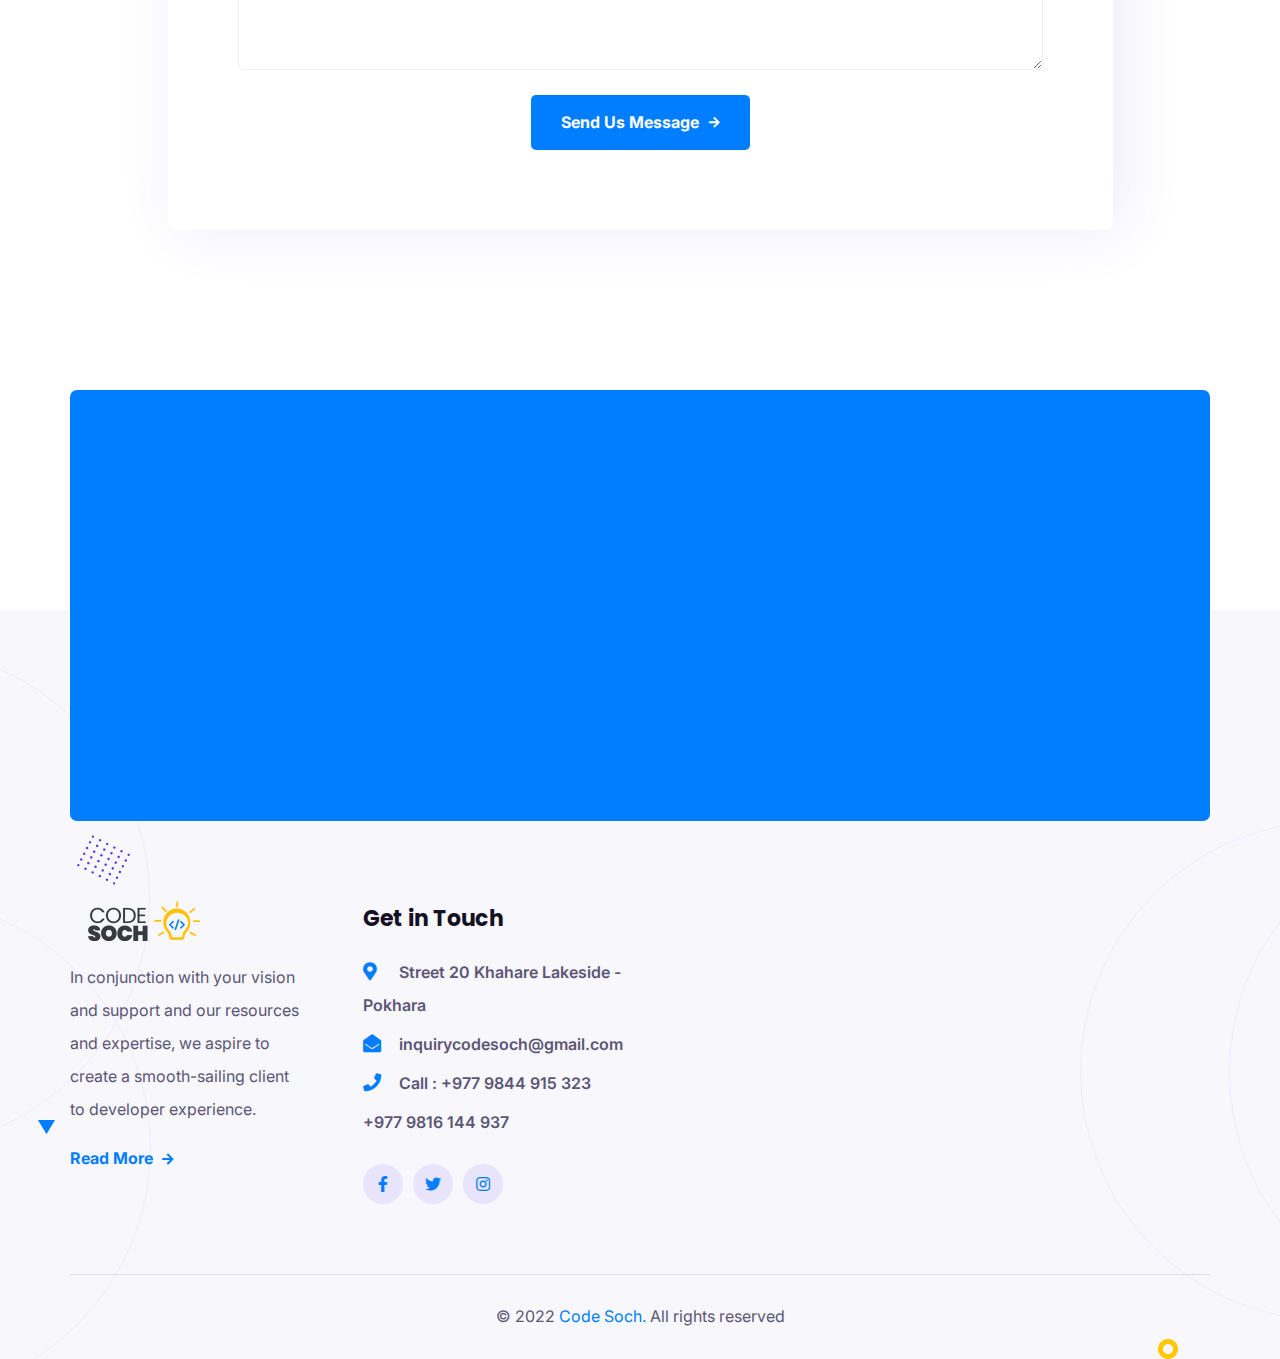
==== commit 8b246bed: "modifications in location and contact numbers" ====
--- a/index.html
+++ b/index.html
@@ -425,7 +425,7 @@
               <h4 class="footer-title">Get in Touch</h4>
               <ul class="list-style-three">
                 <li>
-                  <i class="fas fa-map-marker-alt"></i> Hospital Chowk - Pokhara
+                  <i class="fas fa-map-marker-alt"></i> Street 20 Khahare Lakeside - Pokhara
                 </li>
                 <li>
                   <i class="fas fa-envelope-open"></i>
@@ -433,7 +433,10 @@
                 </li>
                 <li>
                   <i class="fas fa-phone"></i> Call :
-                  <a href="callto:+977 9876543210">+977 9876 543 210</a>
+                  <a href="callto:+977 9844915323">+977 9844 915 323</a>
+                </li>
+                <li>
+                  <a href="callto:+977 9816144937">+977 9816 144 937</a>
                 </li>
               </ul>
               <div class="social-style-one mt-25">
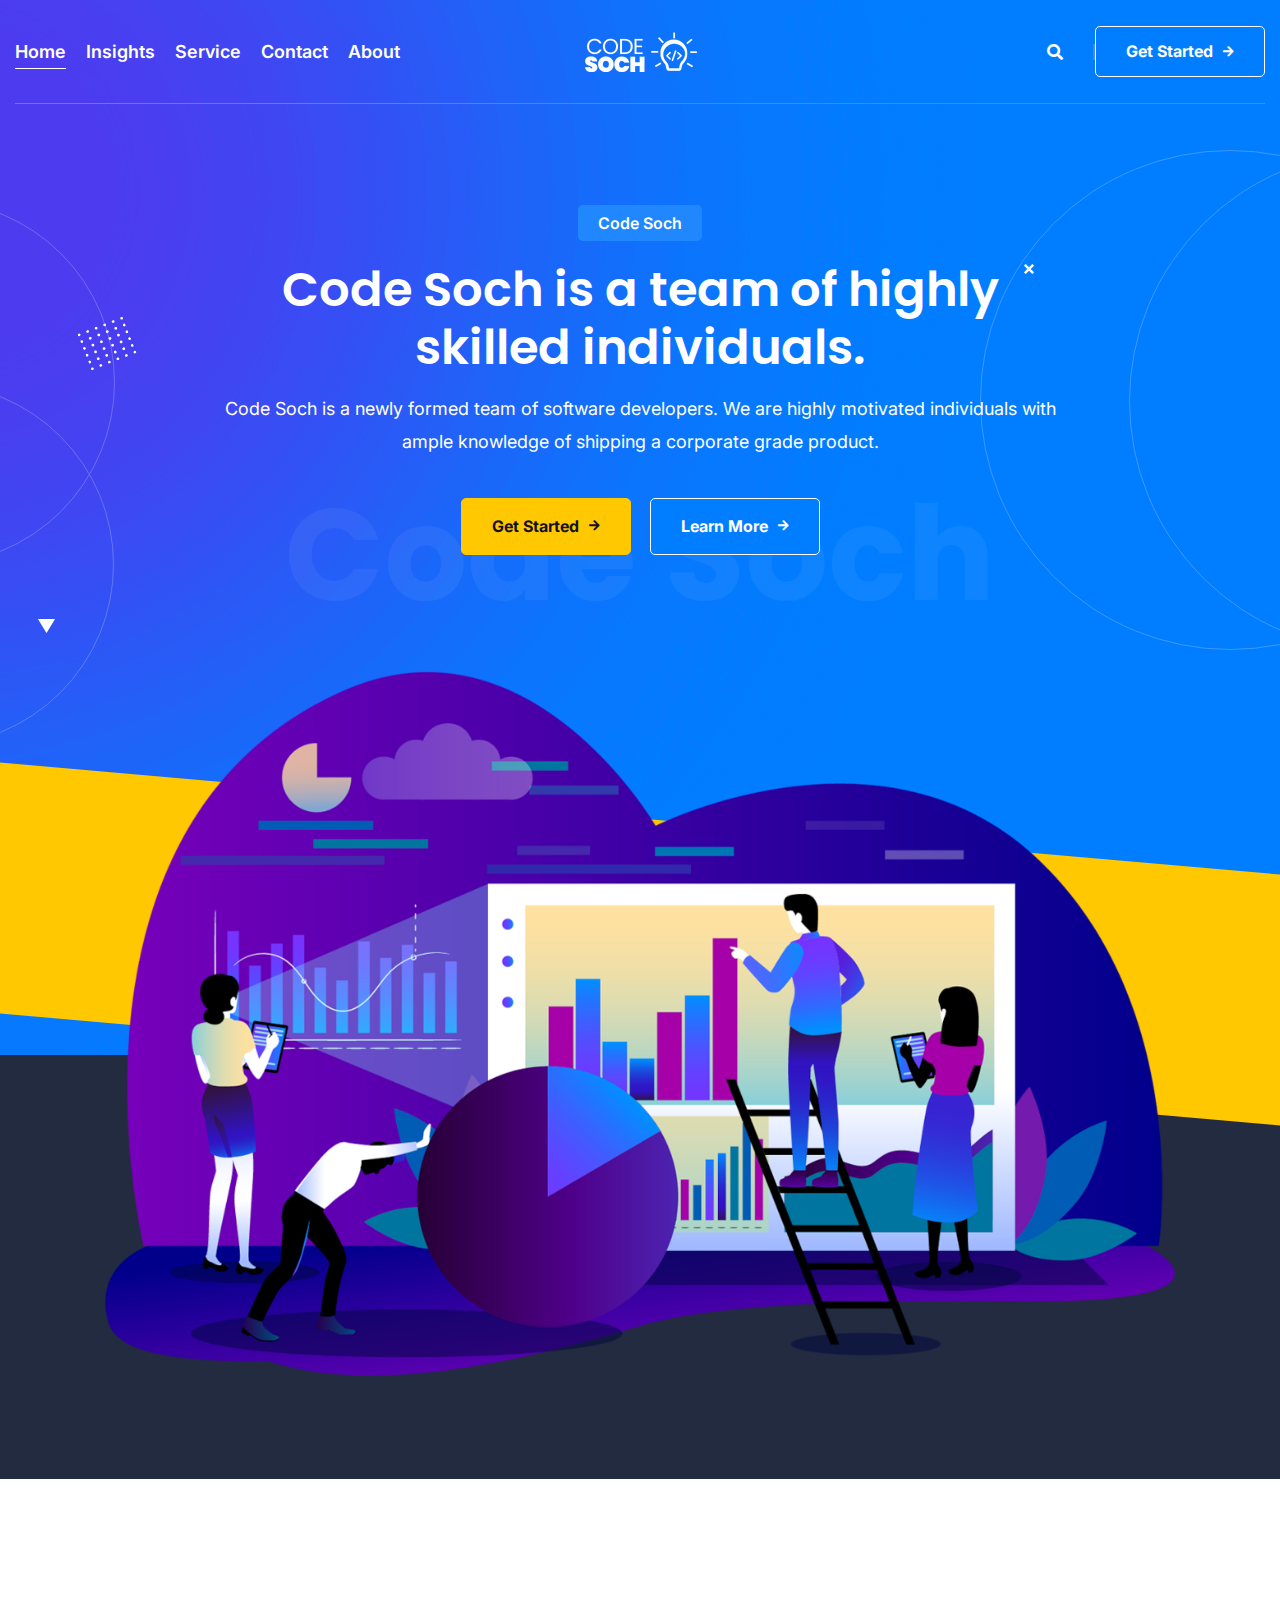
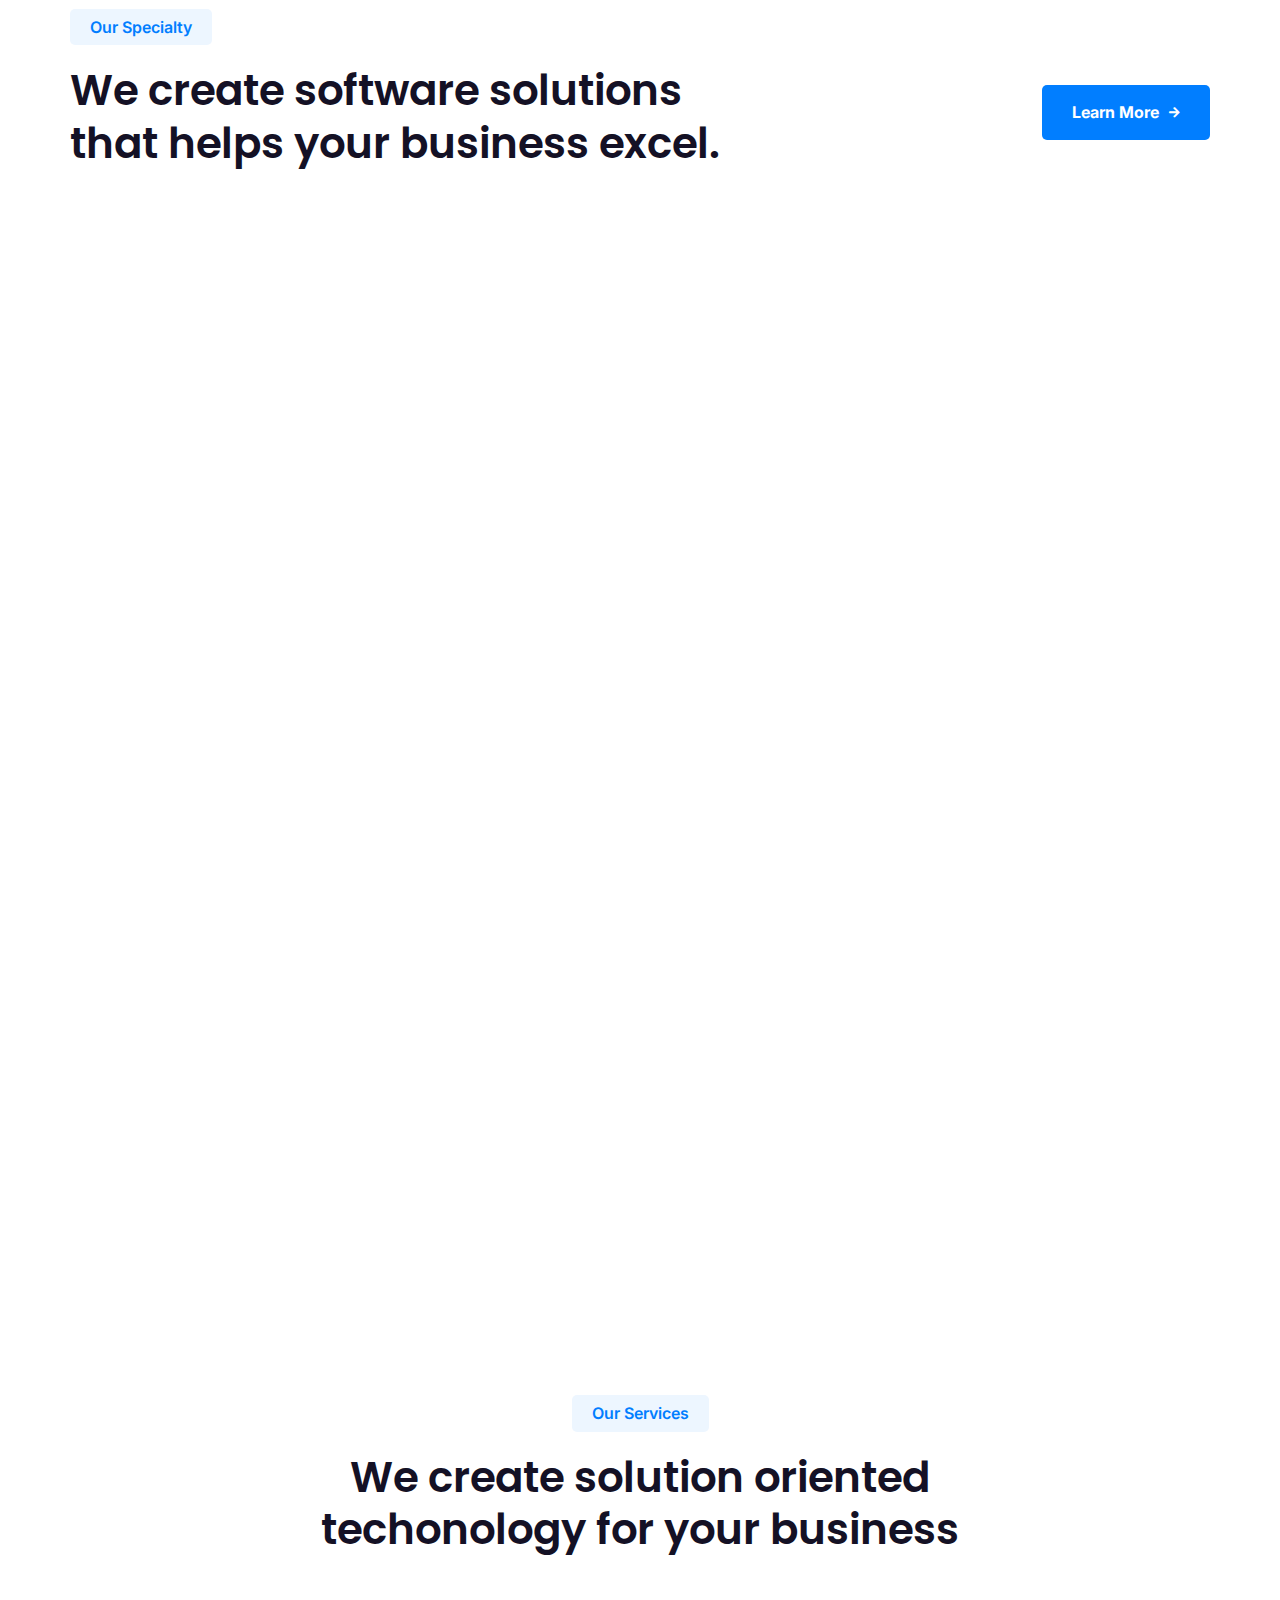
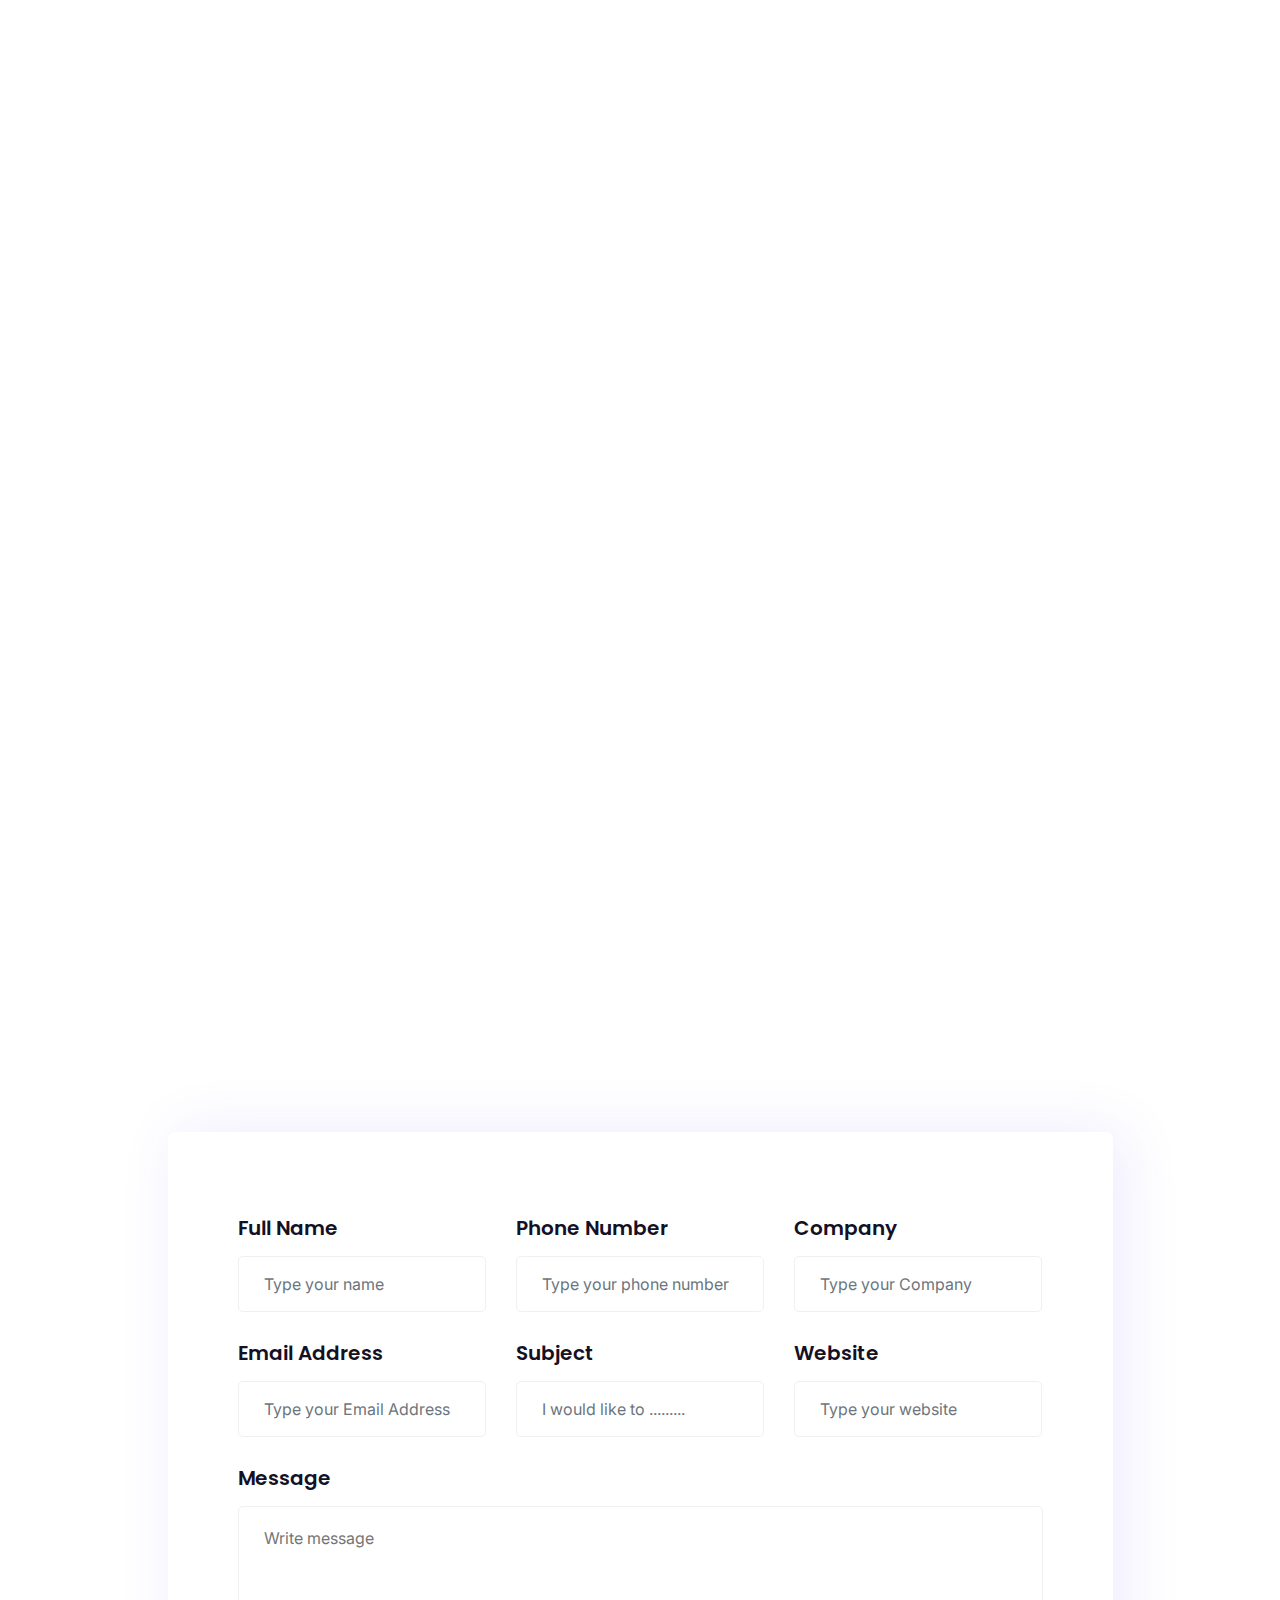
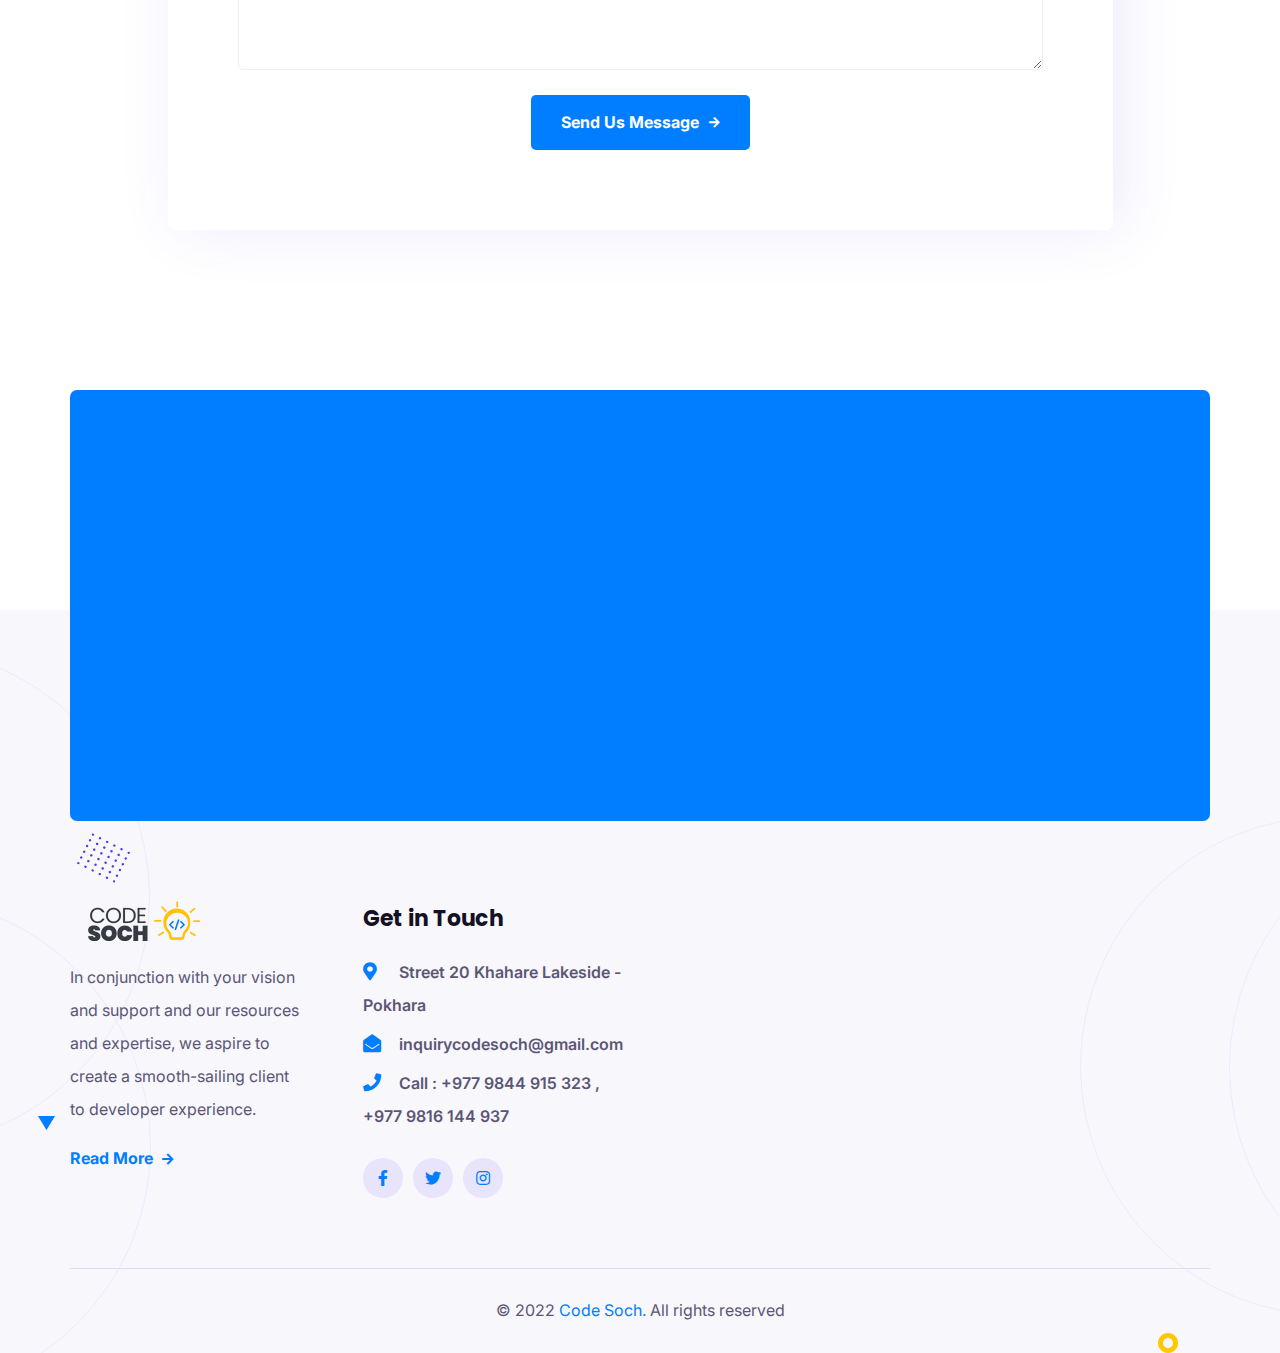
==== commit e459d2ea: "change in contacts layout" ====
--- a/index.html
+++ b/index.html
@@ -433,10 +433,7 @@
                 </li>
                 <li>
                   <i class="fas fa-phone"></i> Call :
-                  <a href="callto:+977 9844915323">+977 9844 915 323</a>
-                </li>
-                <li>
-                  <a href="callto:+977 9816144937">+977 9816 144 937</a>
+                  <a href="callto:+977 9844915323">+977 9844 915 323</a> , <a href="callto:+977 9816144937">+977 9816 144 937</a>
                 </li>
               </ul>
               <div class="social-style-one mt-25">
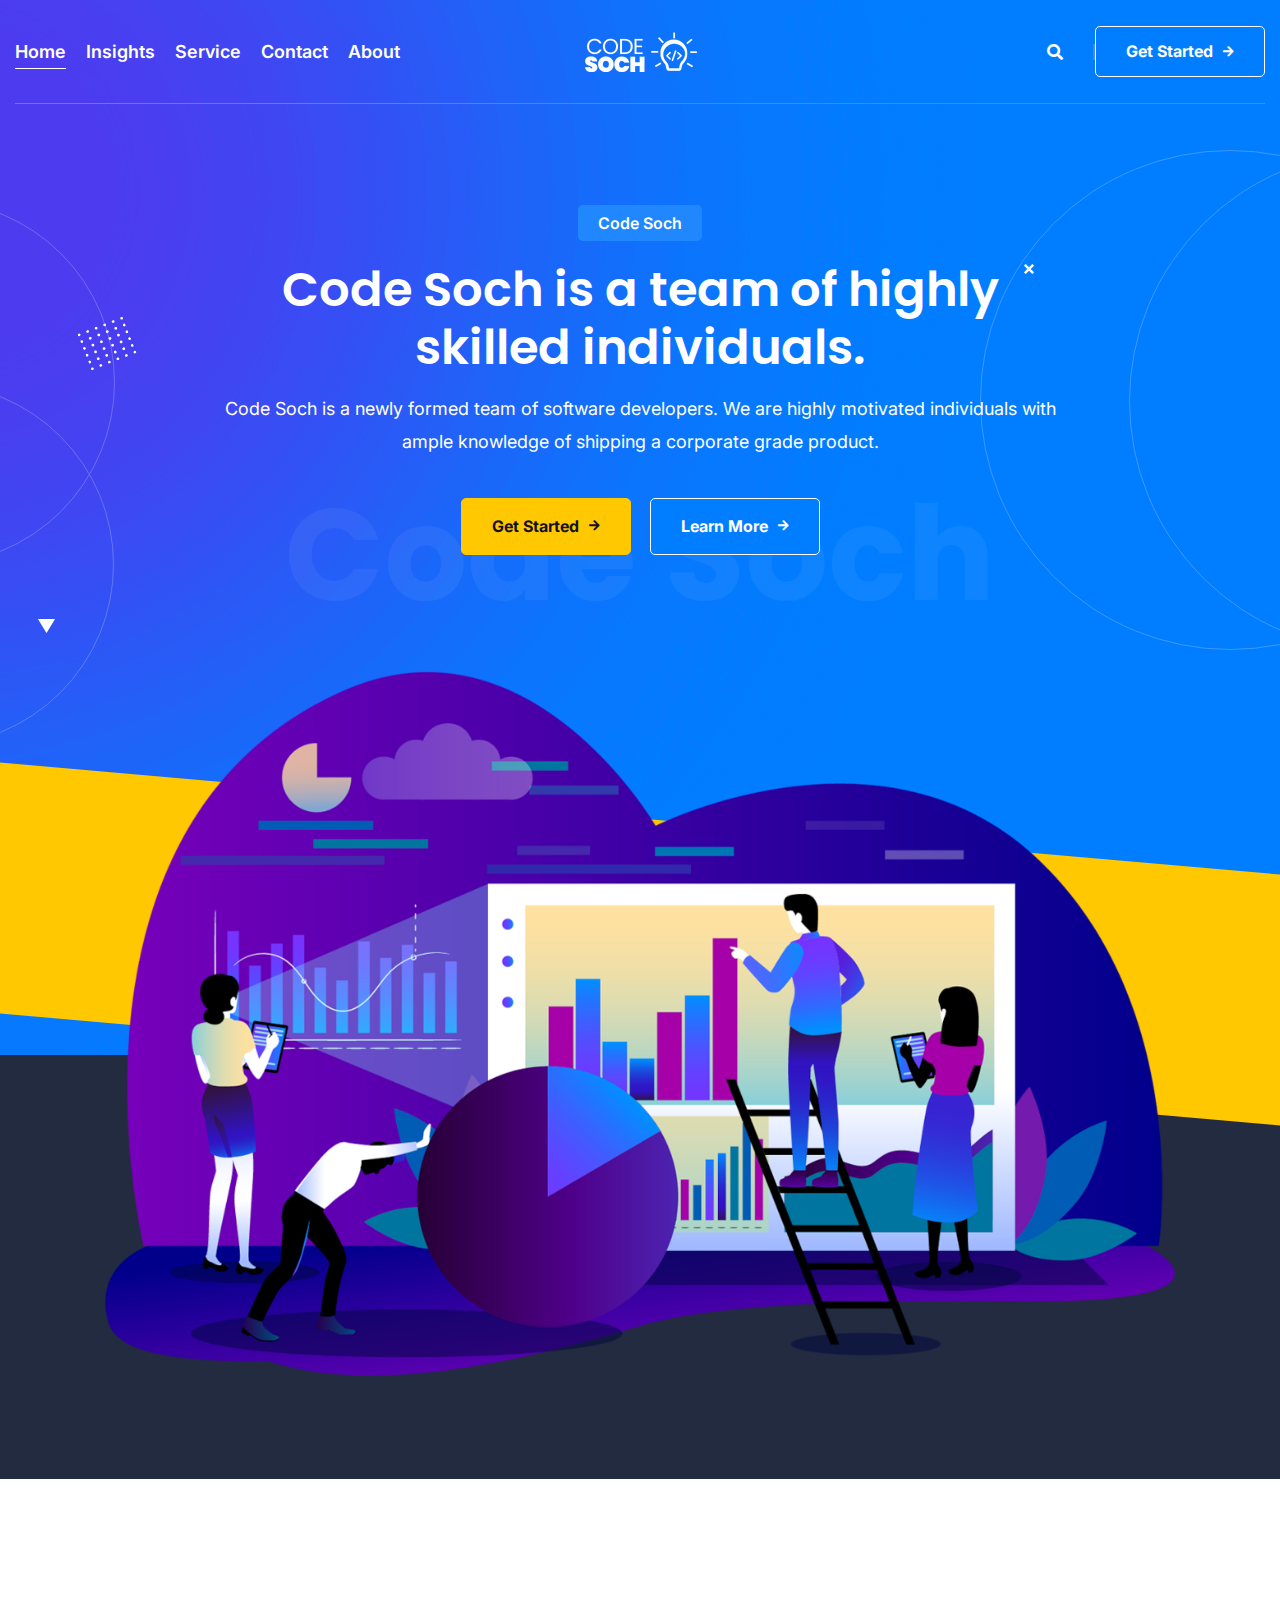
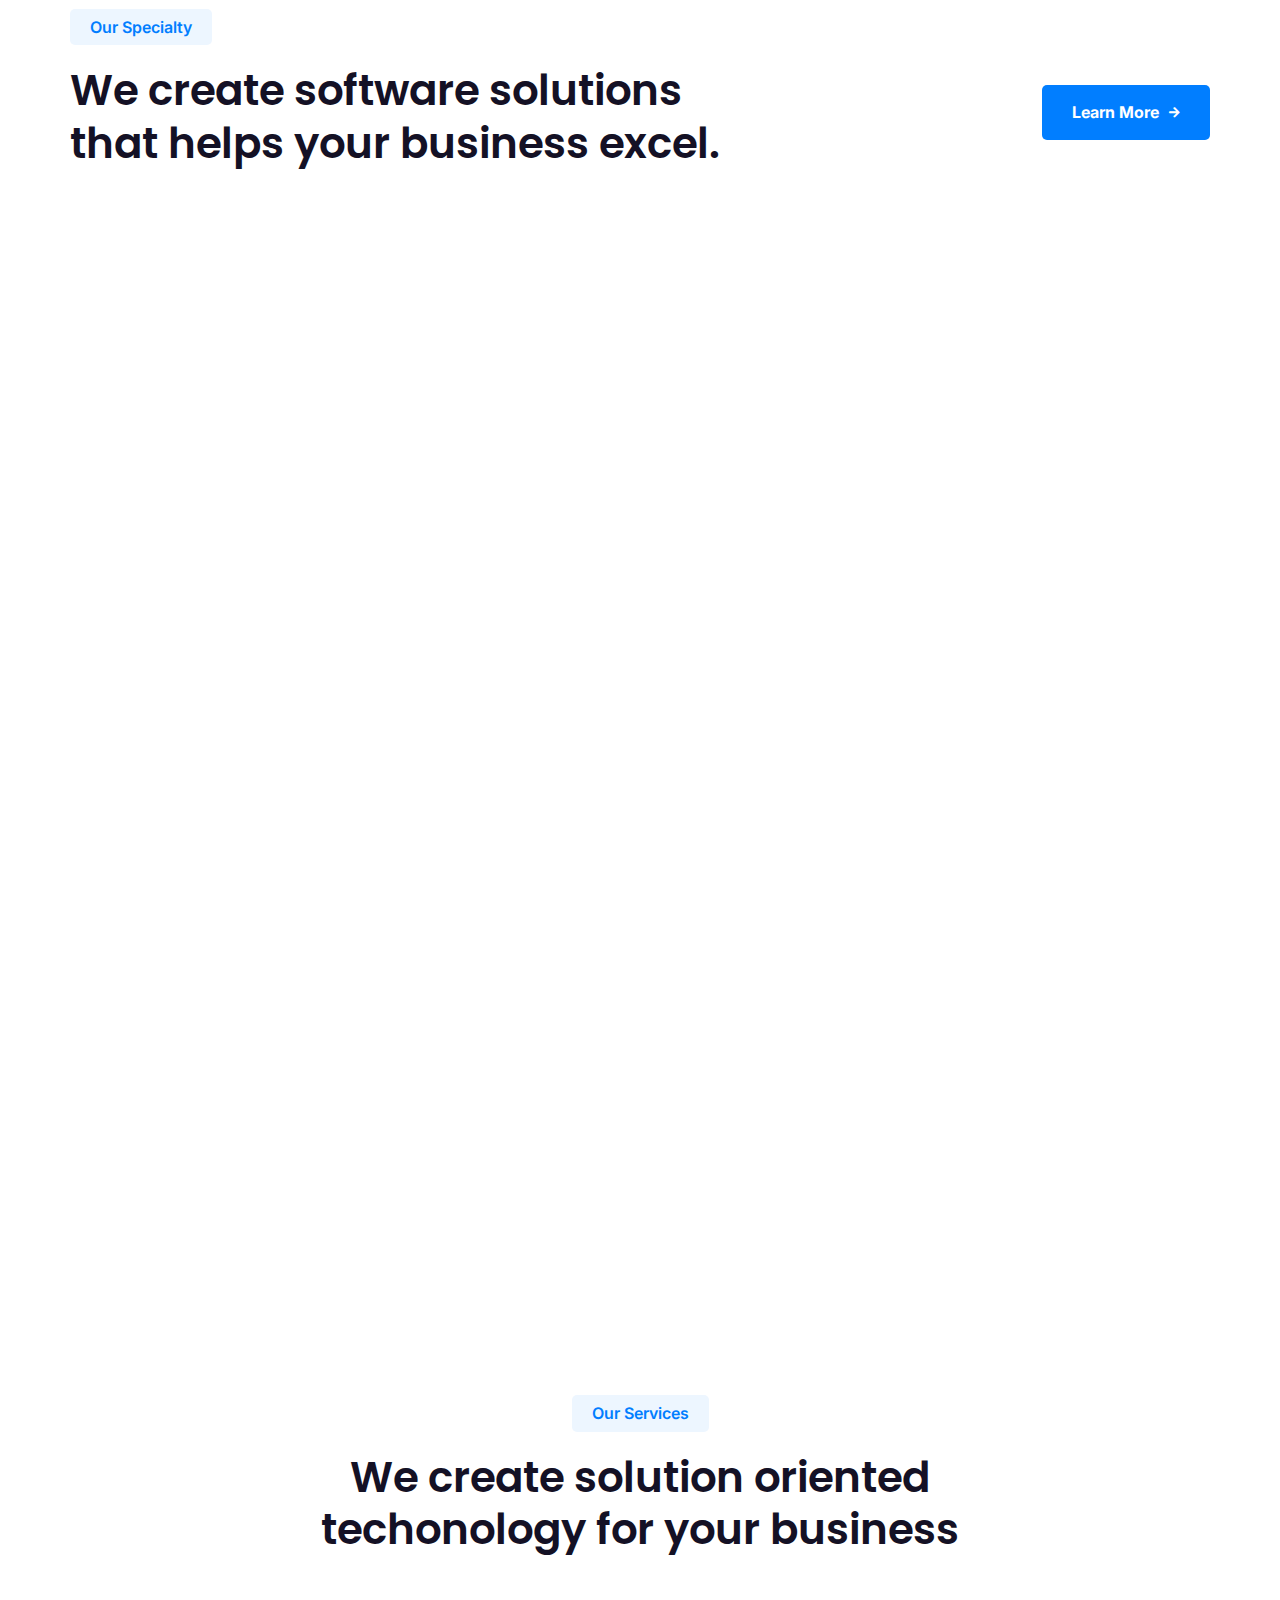
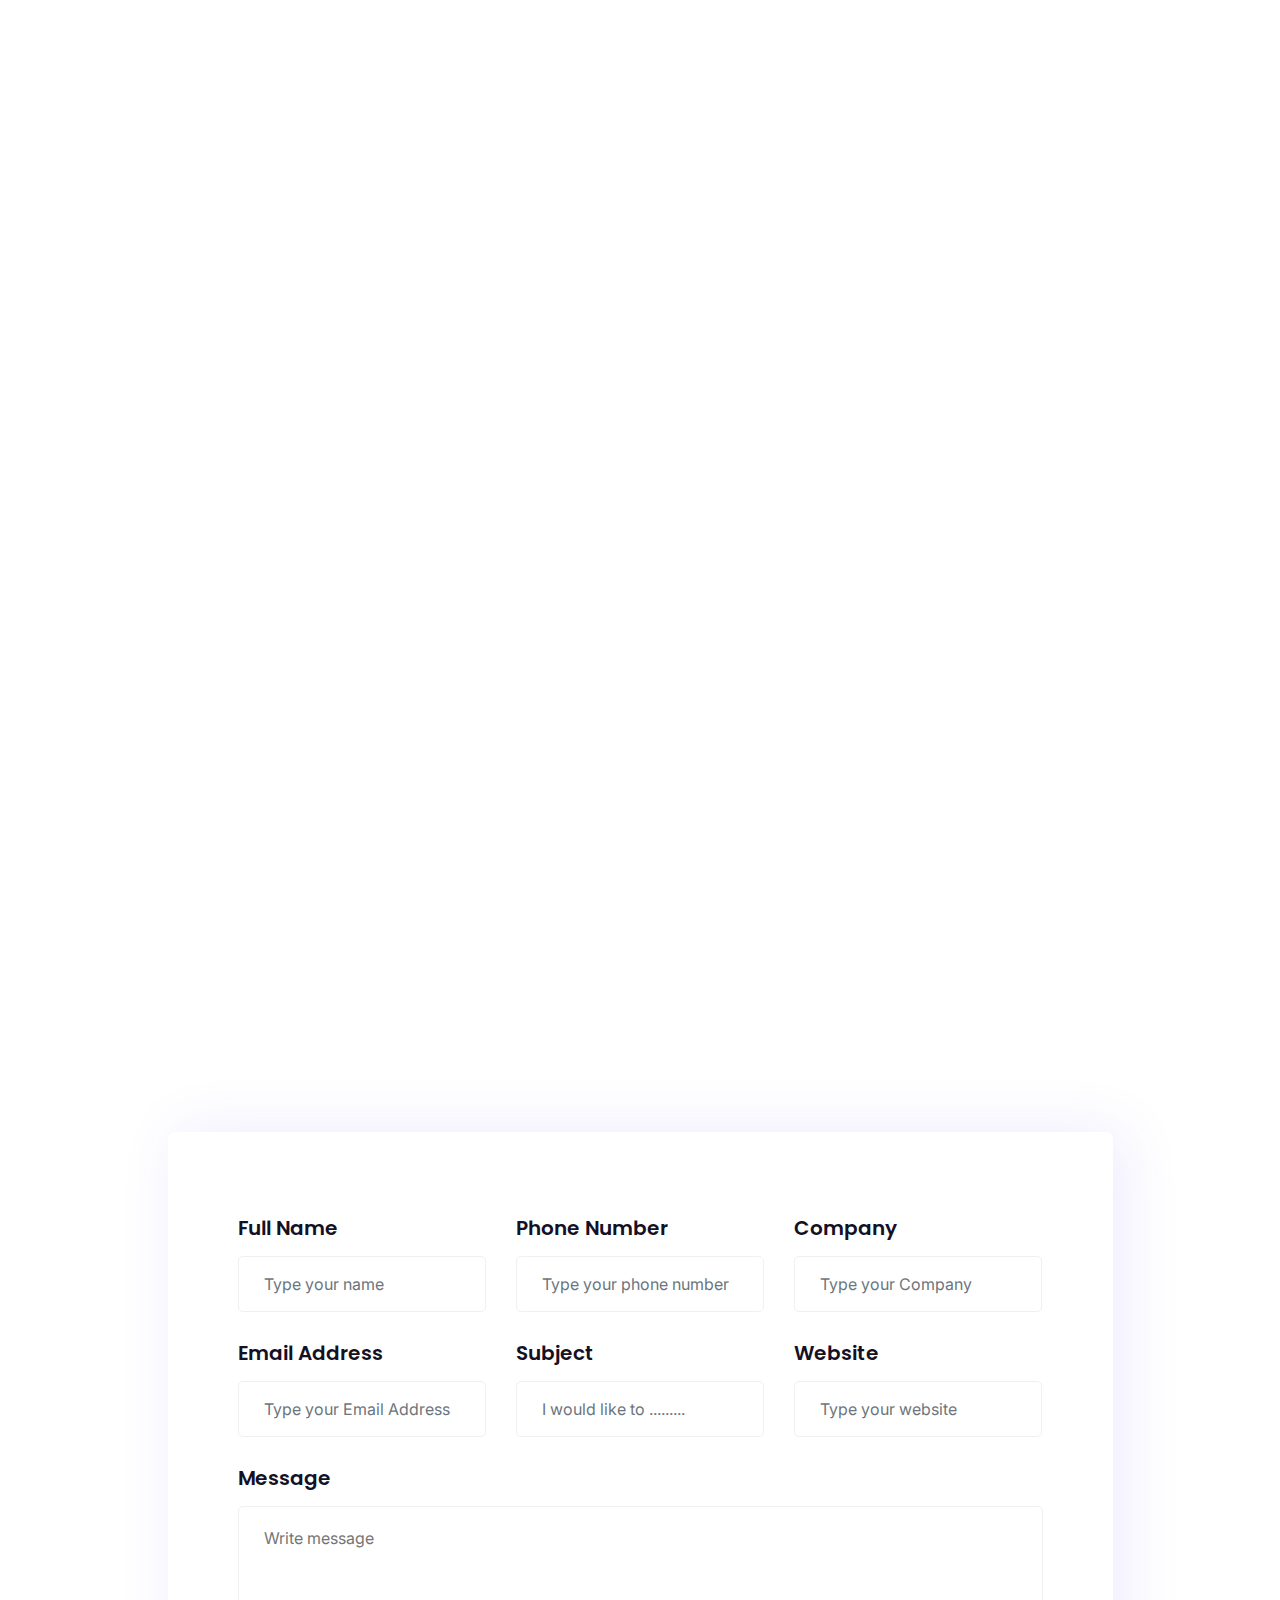
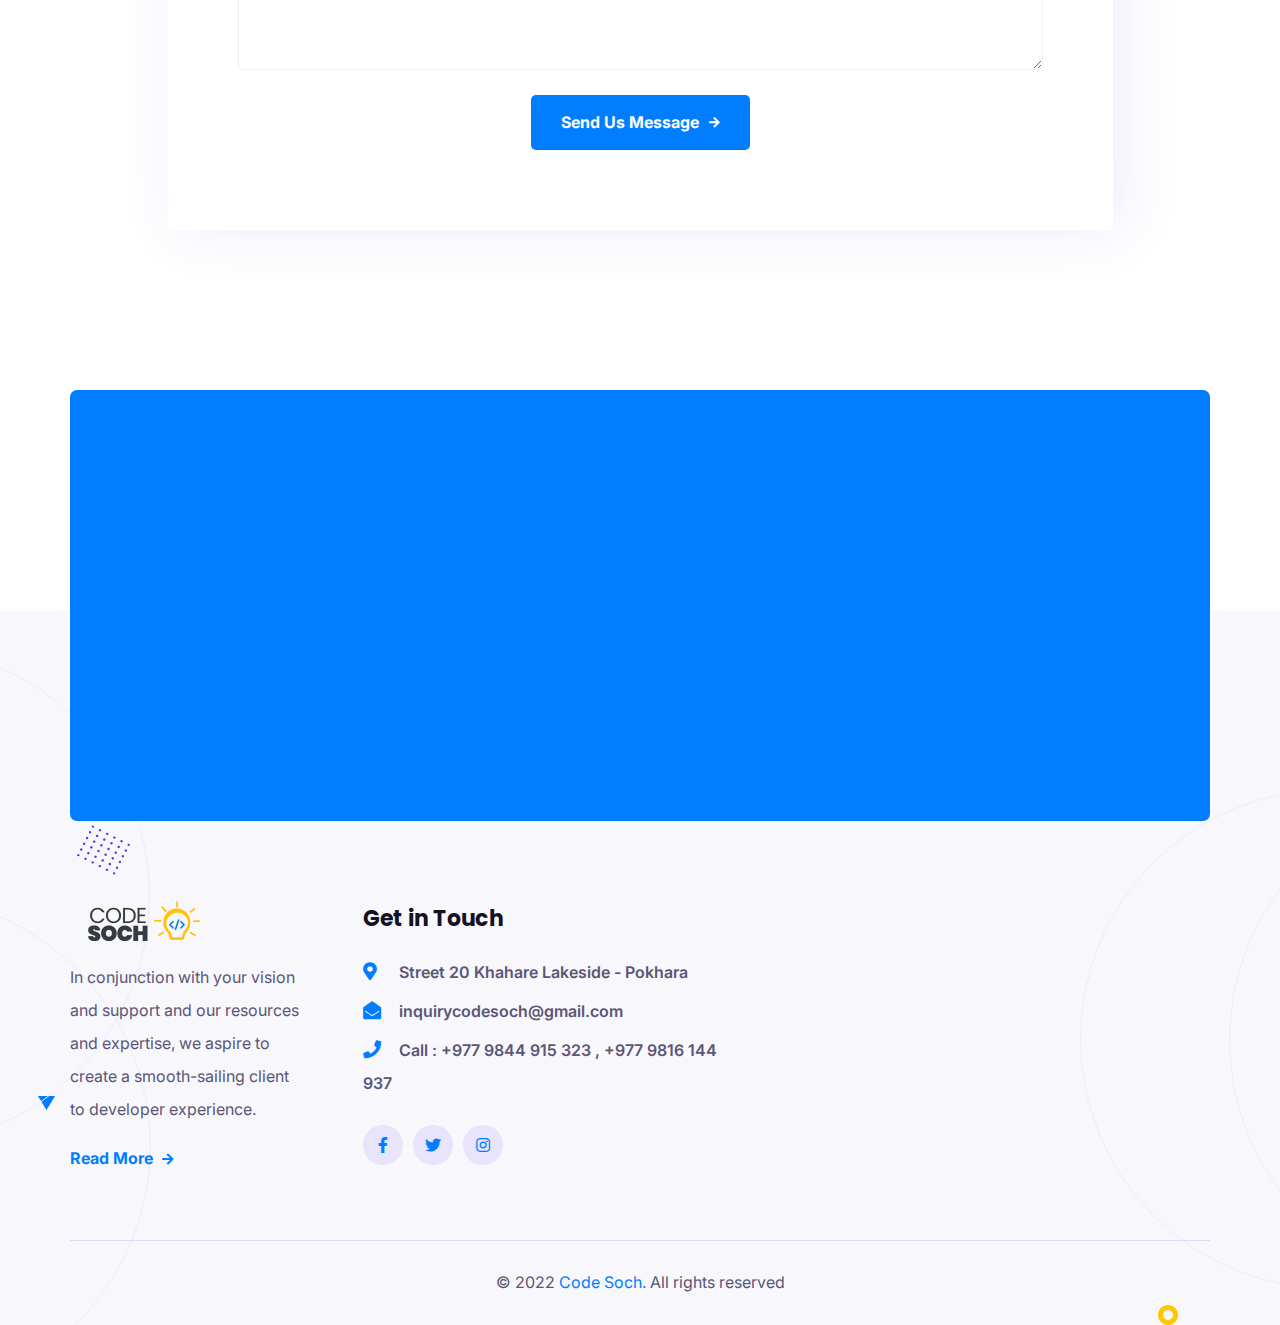
==== commit 8efc48dd: "changed layout of footer so the contact content wont flow down" ====
--- a/index.html
+++ b/index.html
@@ -420,7 +420,7 @@
             </div>
           </div>
     
-          <div class="col-xl-3 col-md-4">
+          <div class="col-xl-4 col-md-4">
             <div class="footer-widget contact-widget">
               <h4 class="footer-title">Get in Touch</h4>
               <ul class="list-style-three">
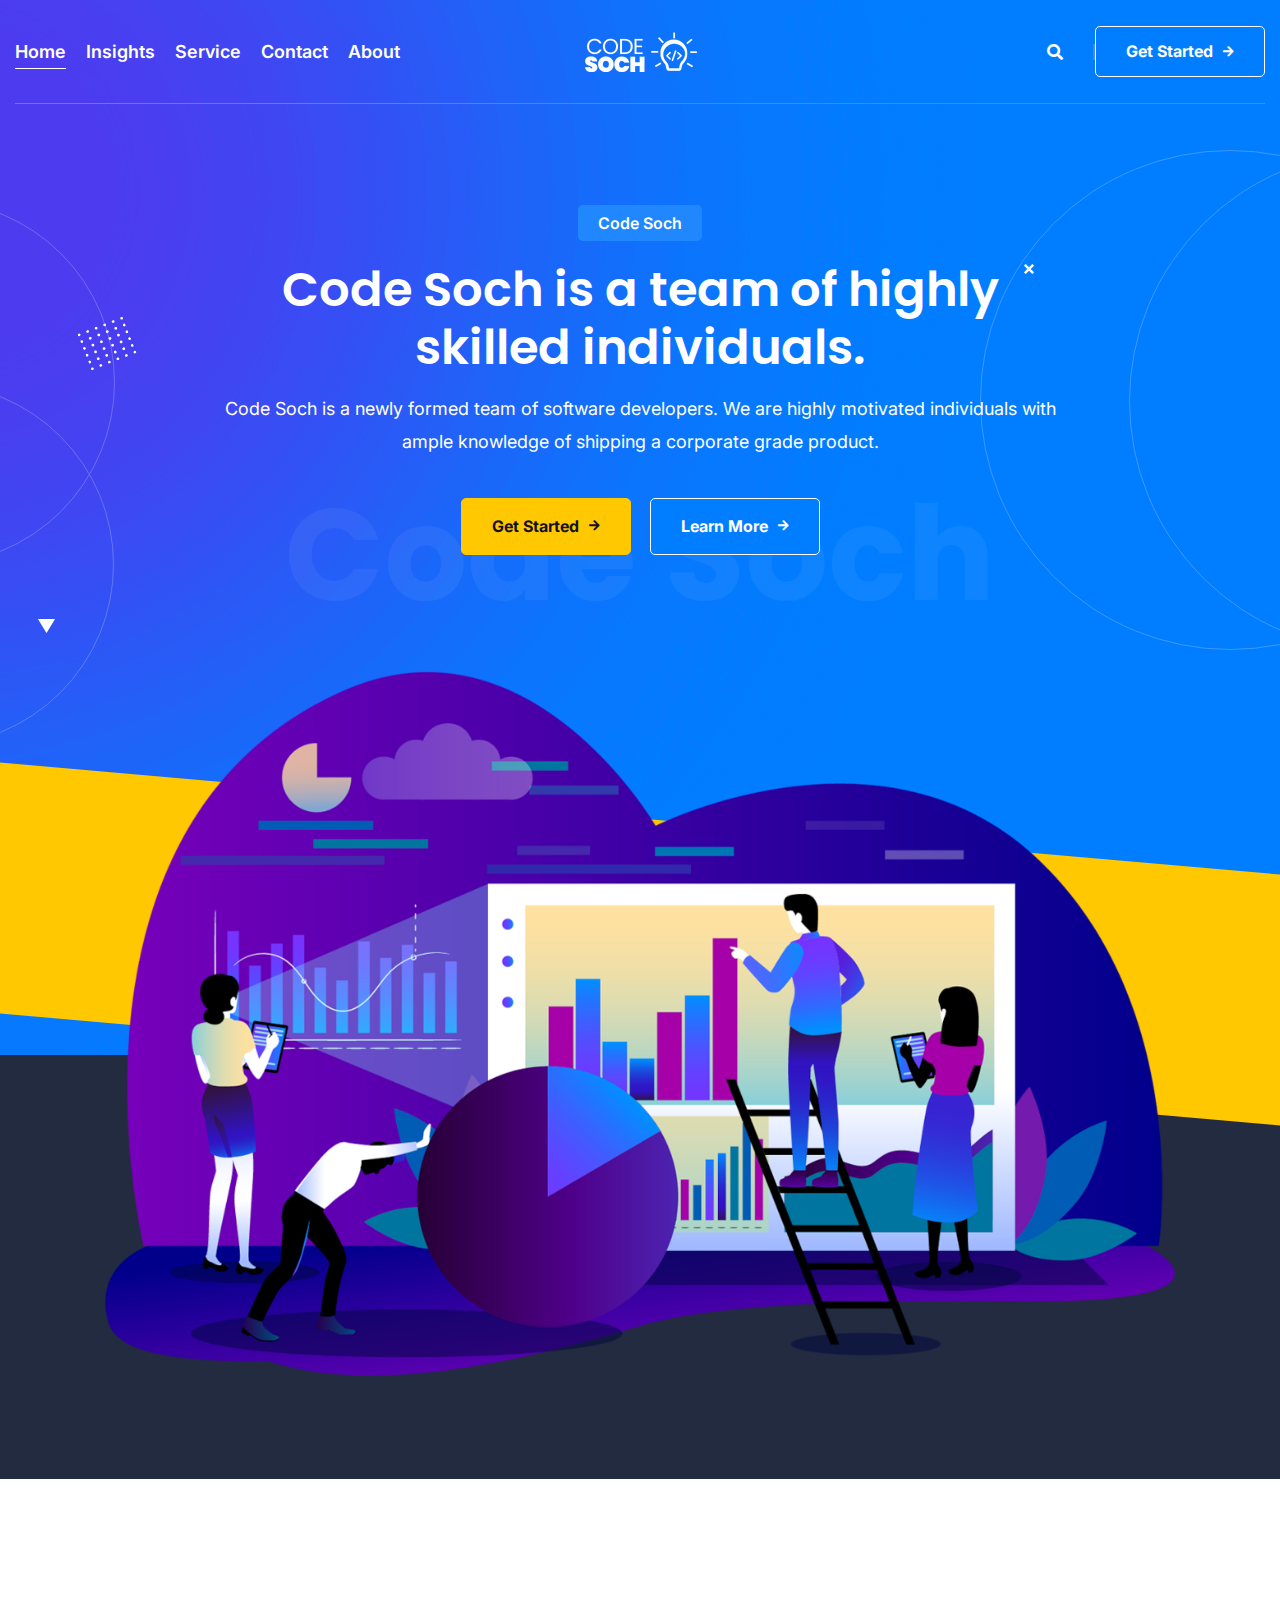
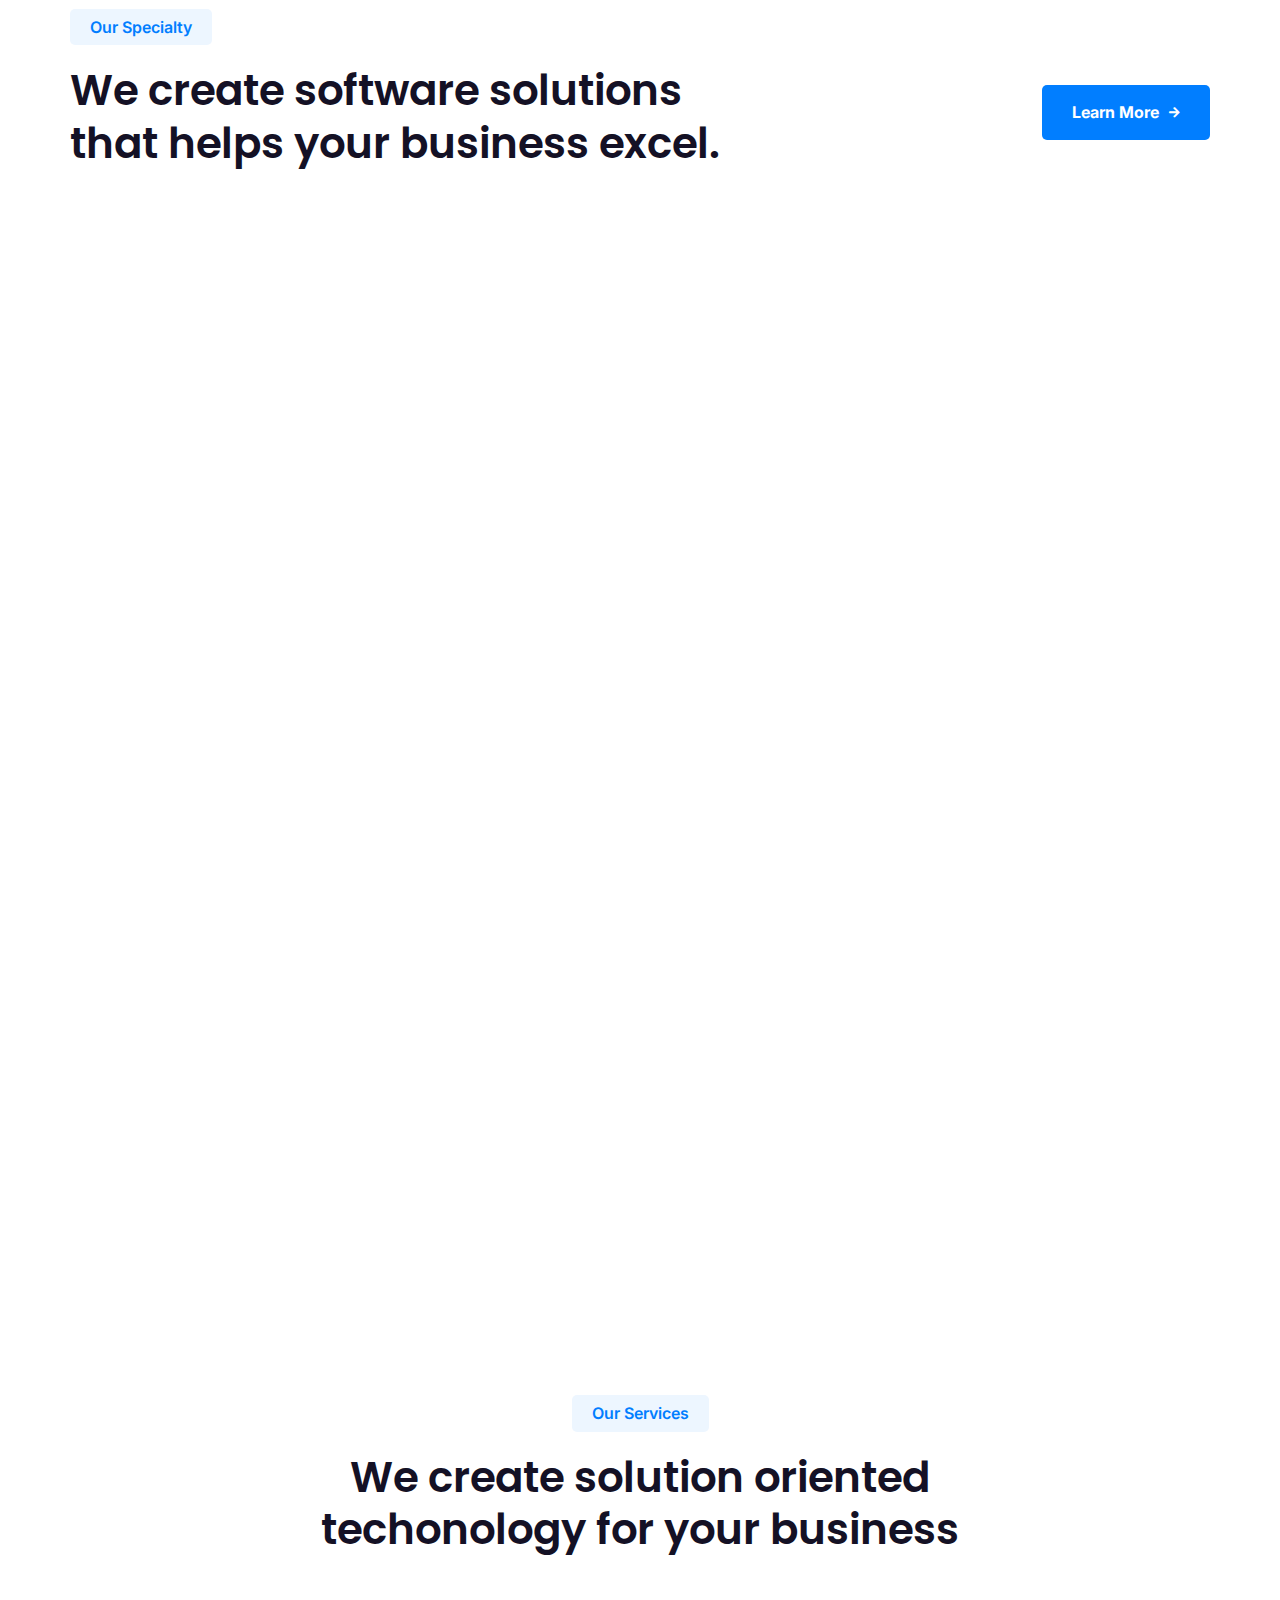
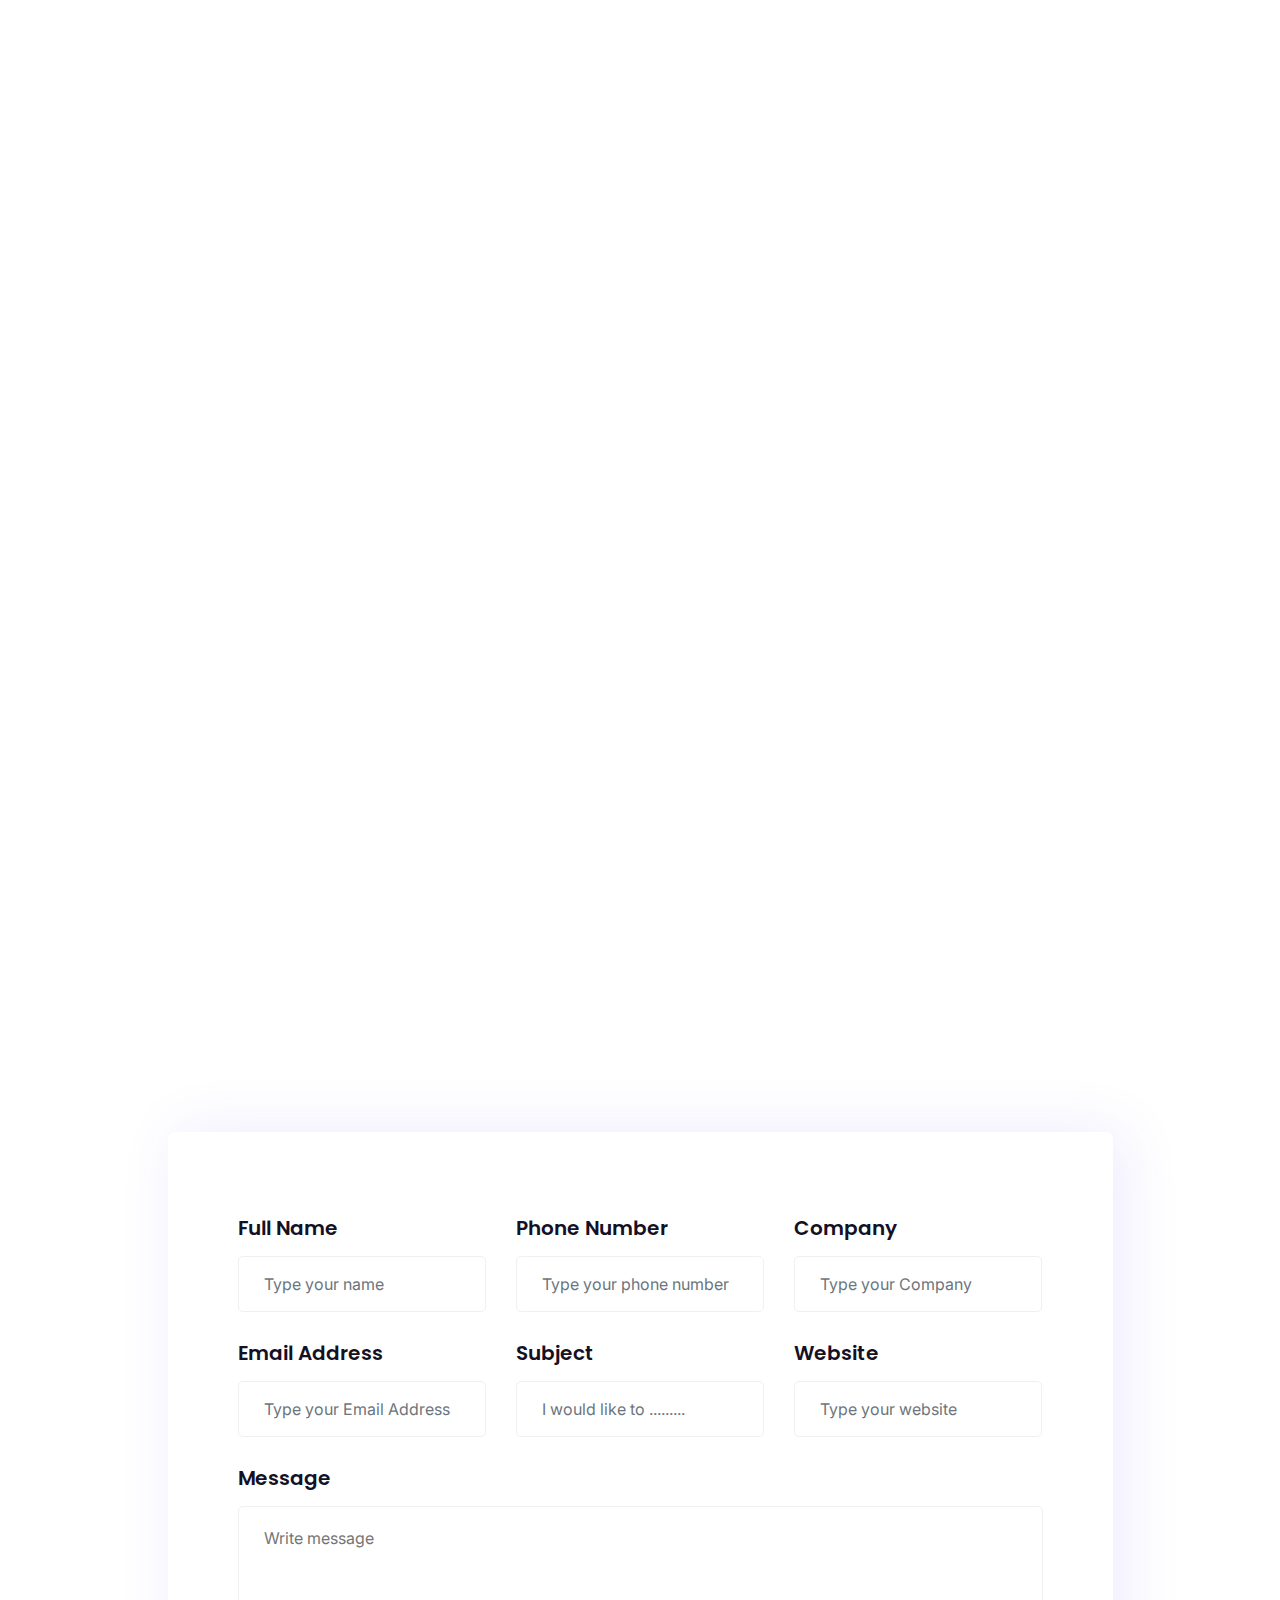
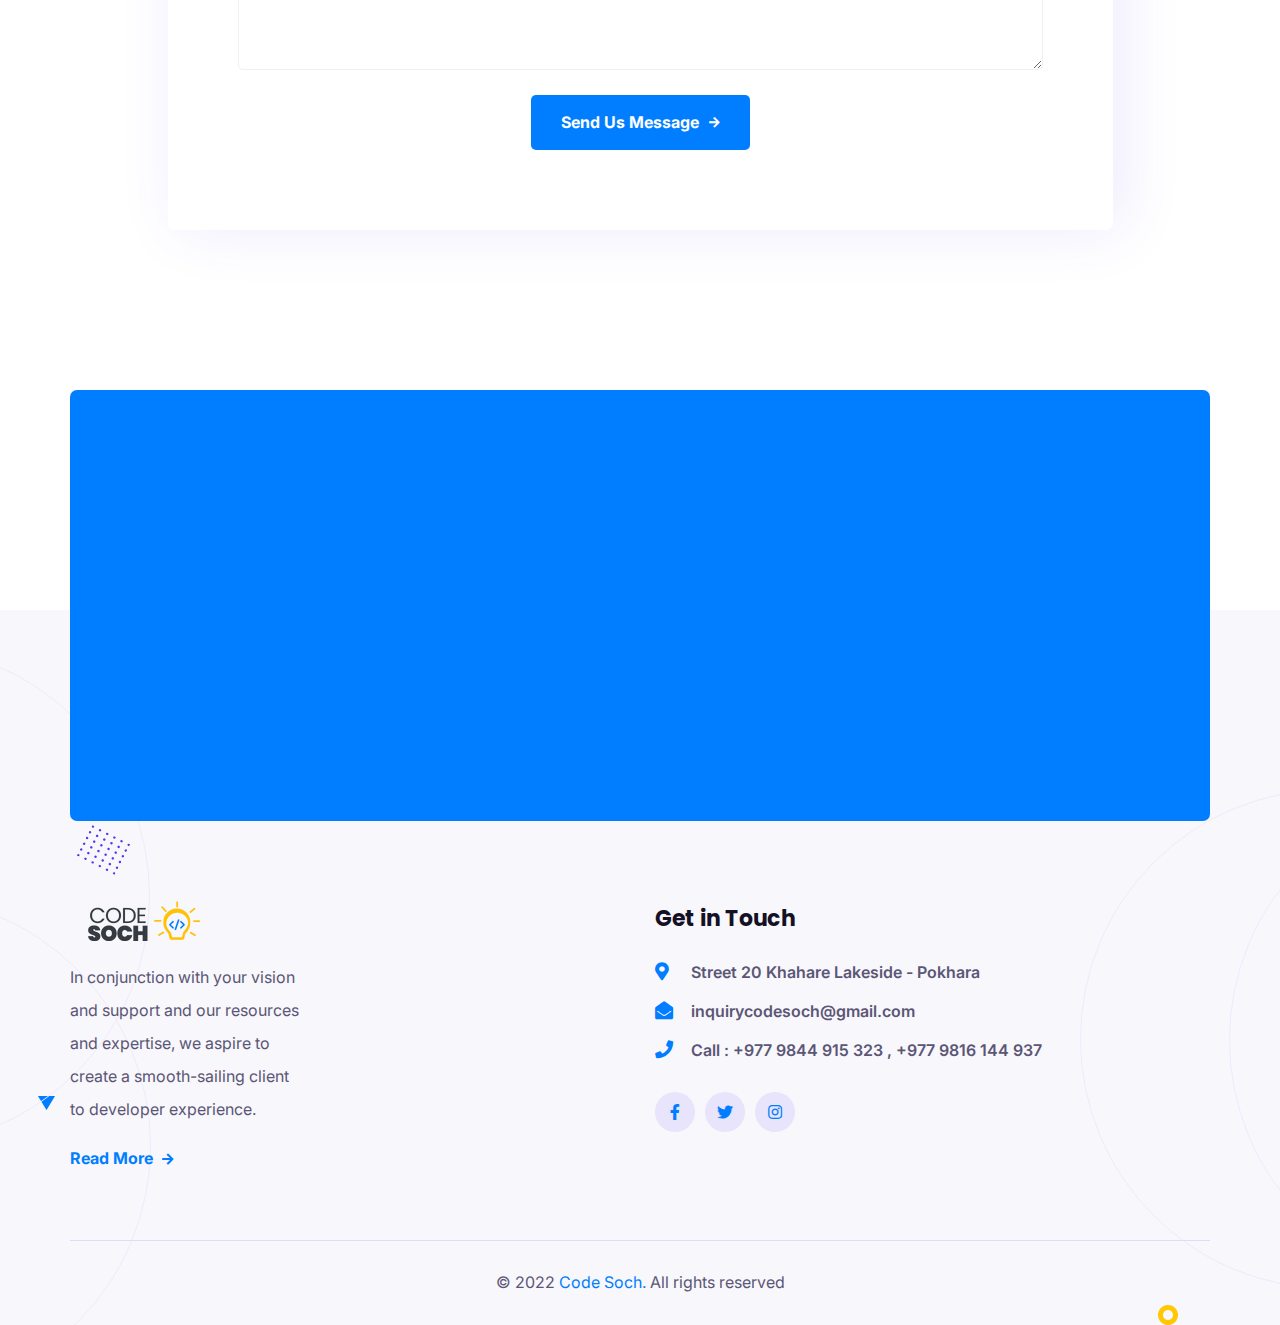
==== commit 94ce2824: "layout change" ====
--- a/index.html
+++ b/index.html
@@ -406,7 +406,7 @@
           </div>
         </div>
         <div class="row justify-content">
-          <div class="col-xl-3 col-sm-6 col-7 col-small">
+          <div class="col-xl-6 col-sm-6 col-7 col-small">
             <div class="footer-widget about-widget">
               <div class="footer-logo mb-20">
                 <a href="index.html"><img src="assets/images/logos/logo.png" alt="Logo" /></a>
@@ -420,7 +420,7 @@
             </div>
           </div>
     
-          <div class="col-xl-4 col-md-4">
+          <div class="col-xl-6 col-md-4">
             <div class="footer-widget contact-widget">
               <h4 class="footer-title">Get in Touch</h4>
               <ul class="list-style-three">
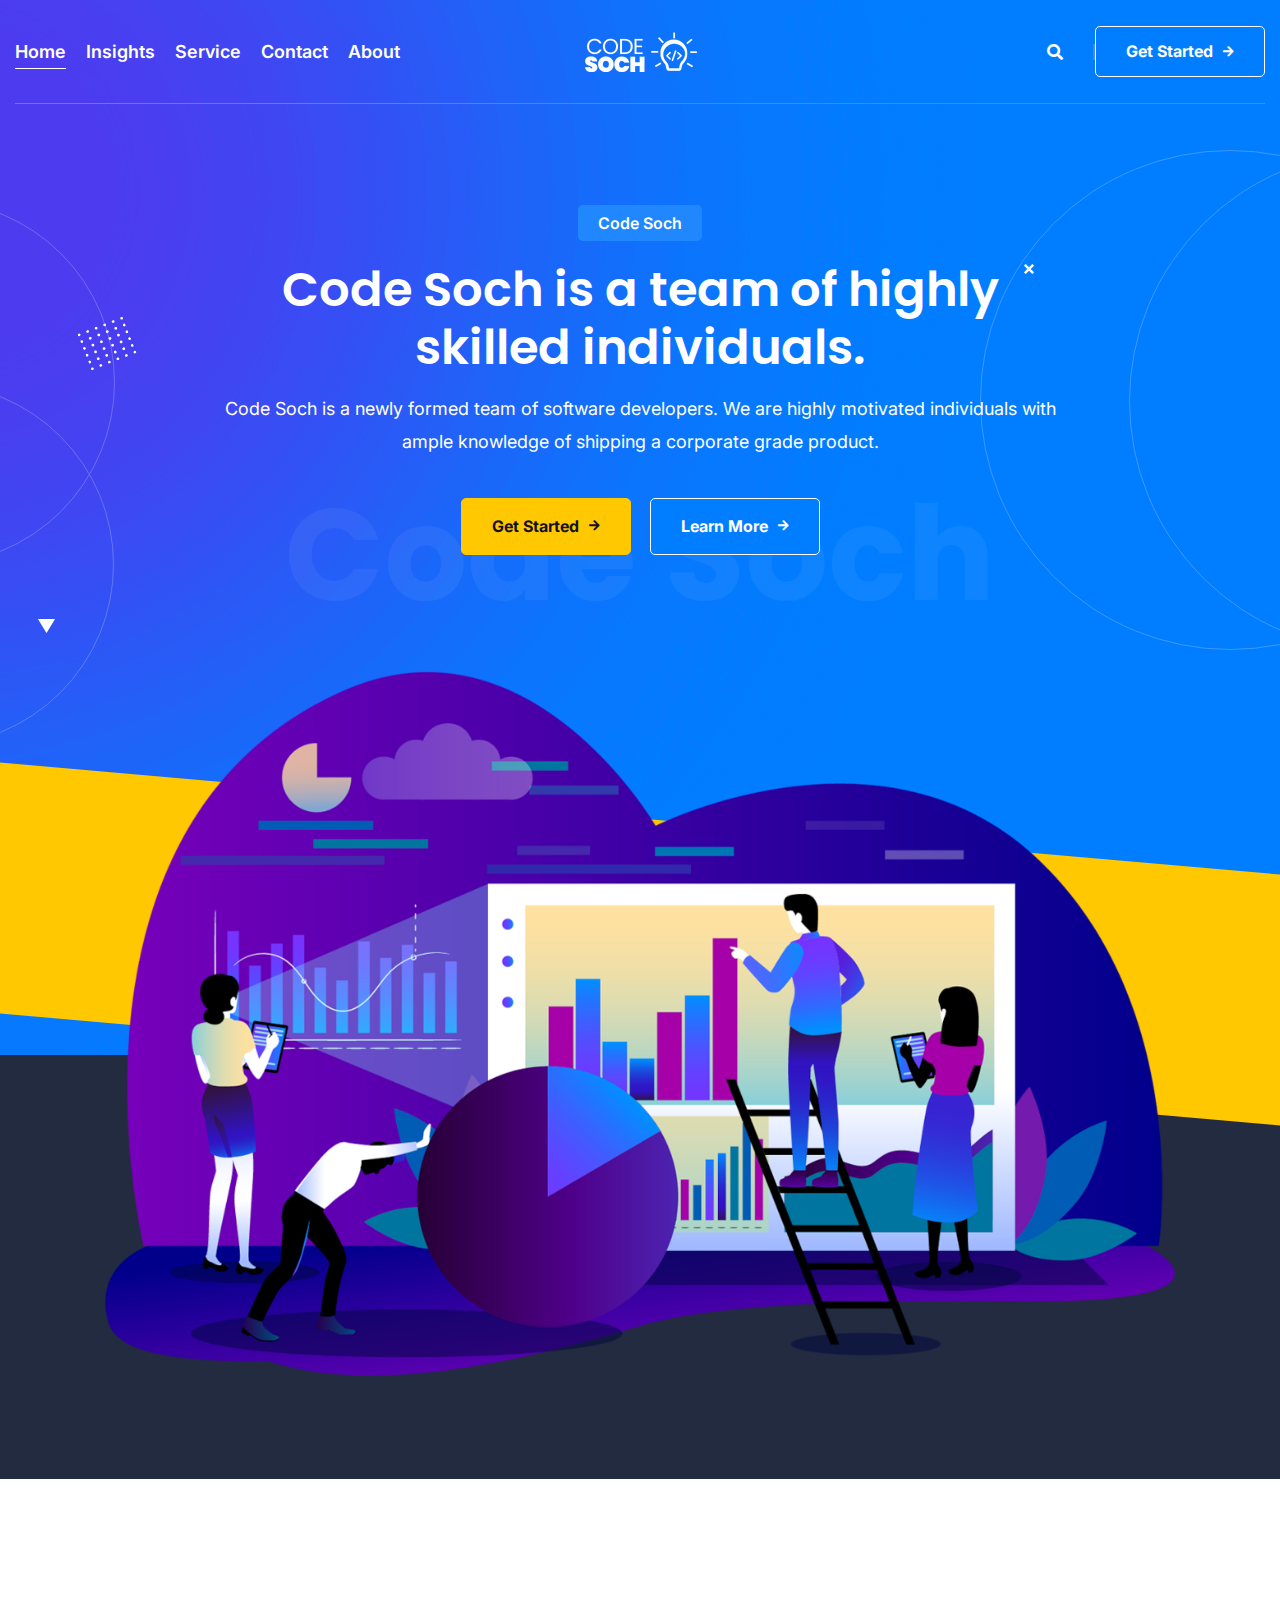
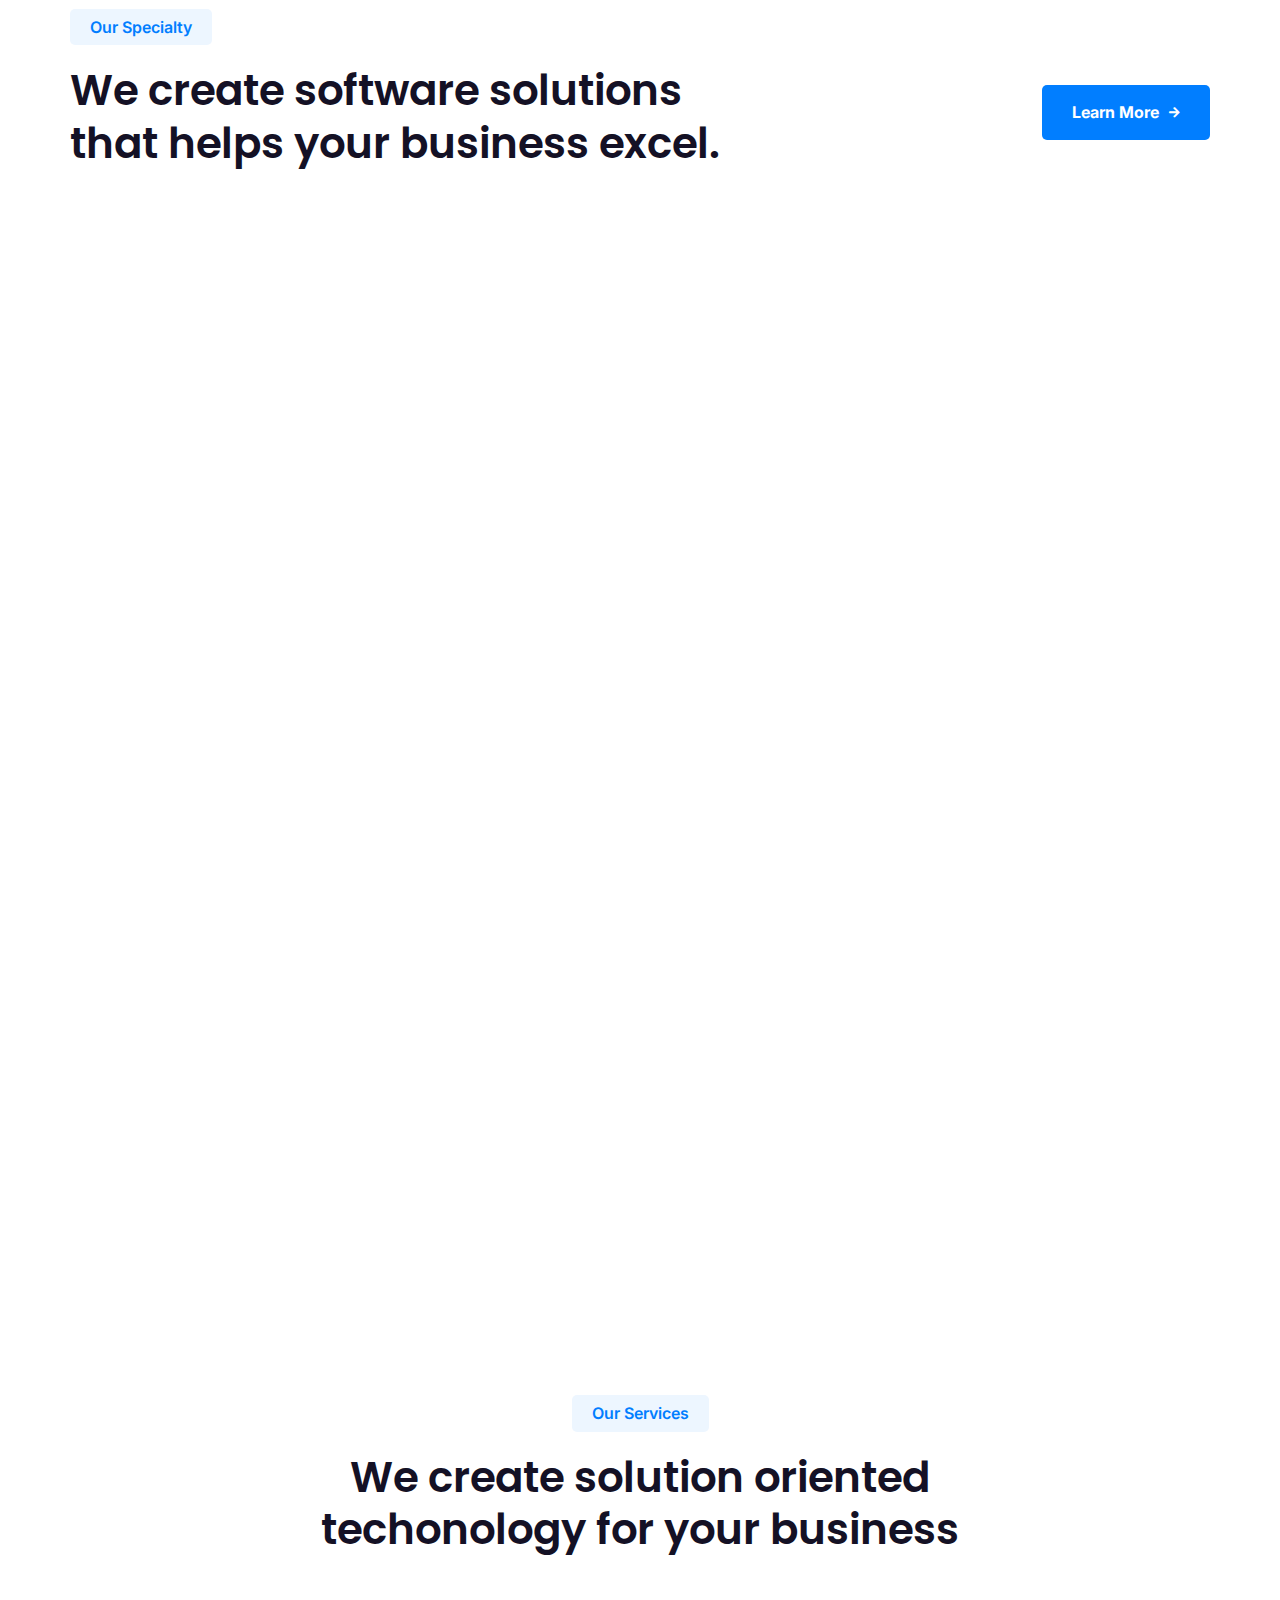
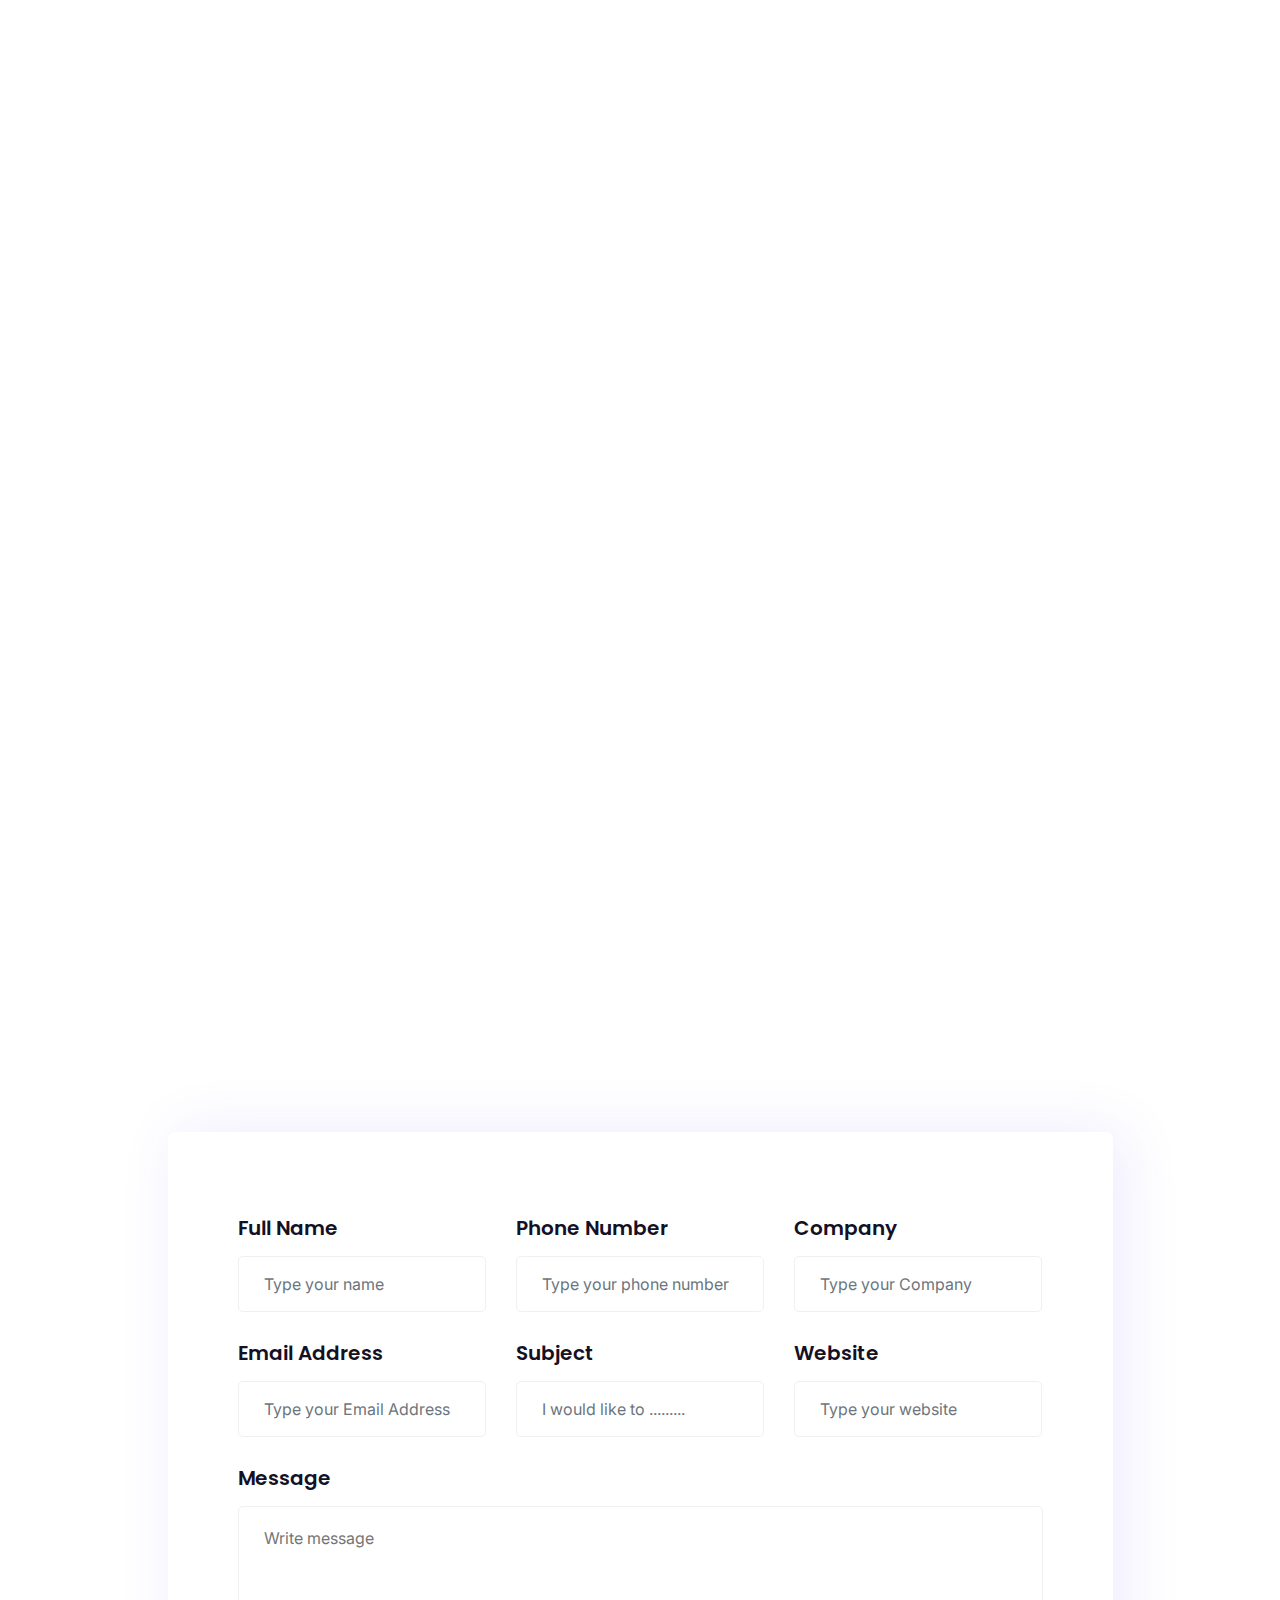
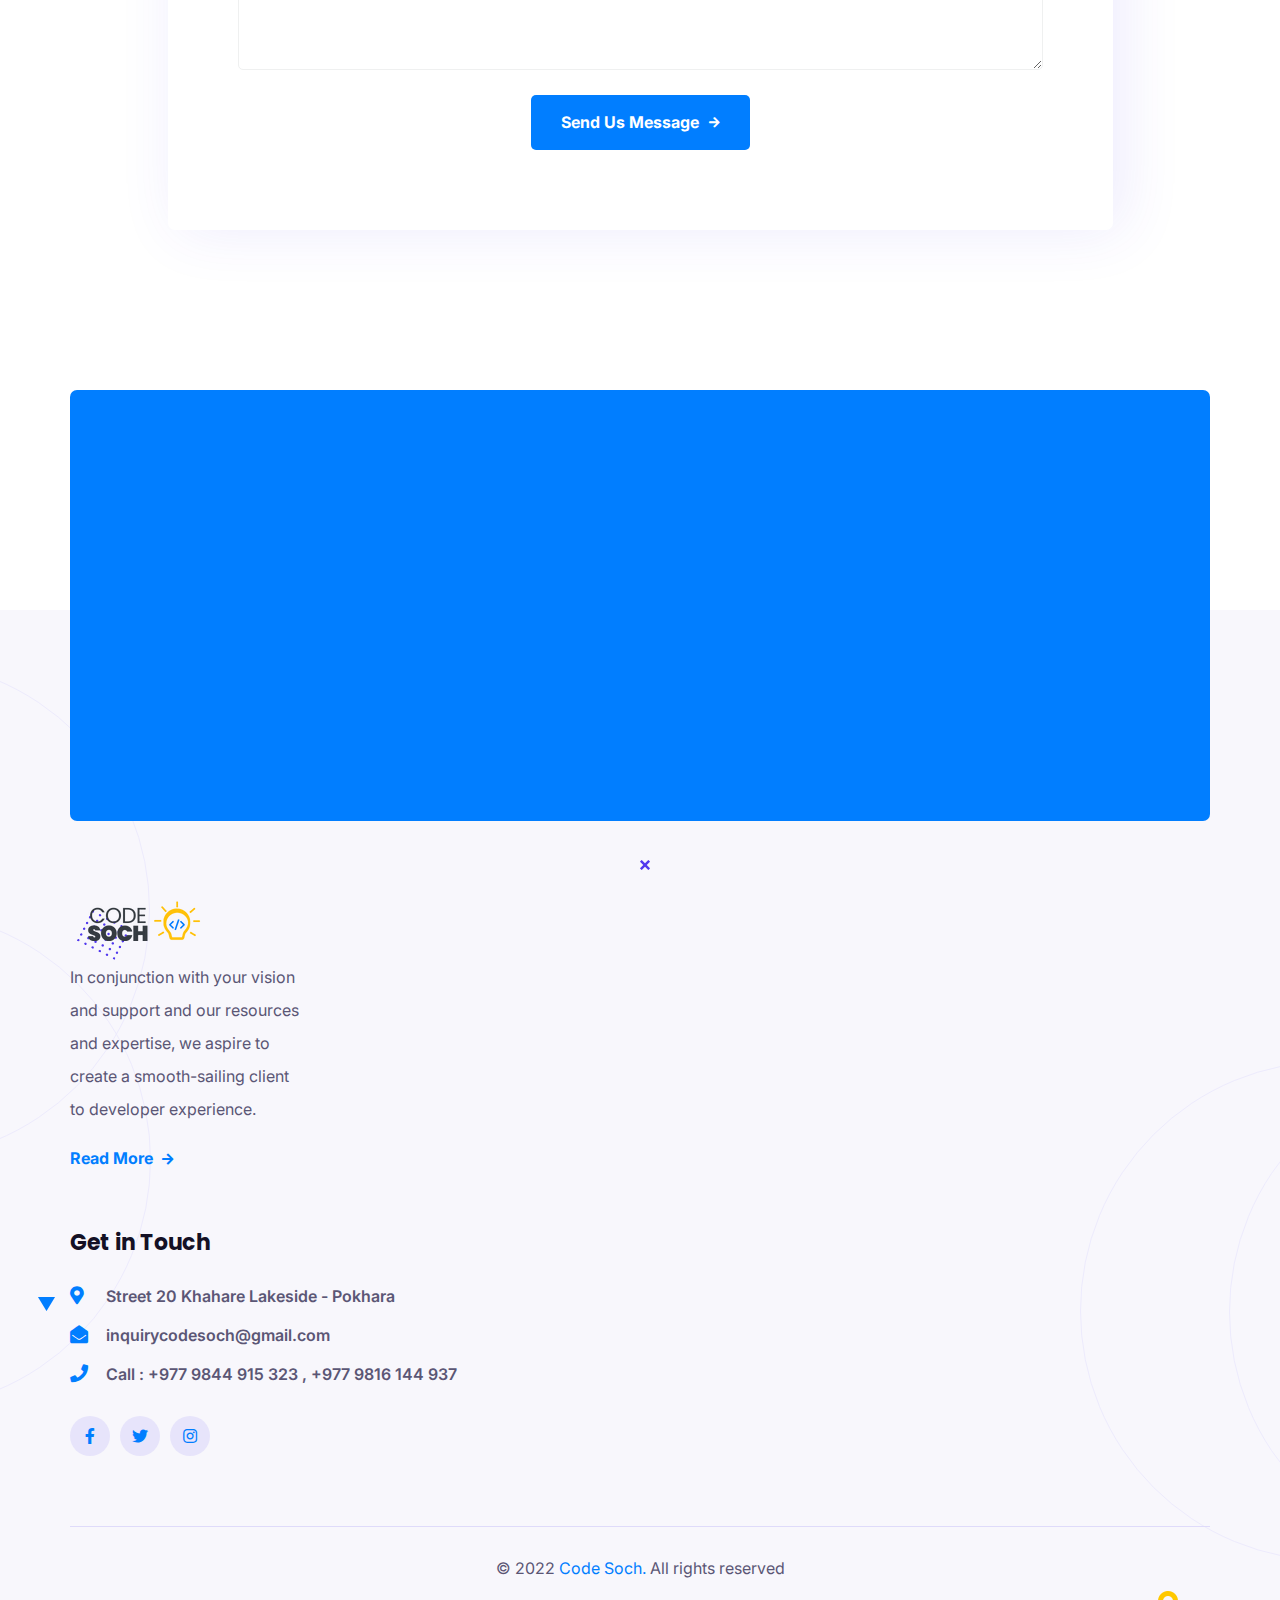
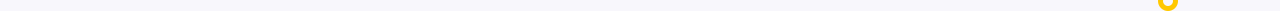
==== commit 7e0944ad: "rin" ====
--- a/index.html
+++ b/index.html
@@ -420,7 +420,7 @@
             </div>
           </div>
     
-          <div class="col-xl-6 col-md-4">
+          <div class="col-xl-8 col-md-4">
             <div class="footer-widget contact-widget">
               <h4 class="footer-title">Get in Touch</h4>
               <ul class="list-style-three">
